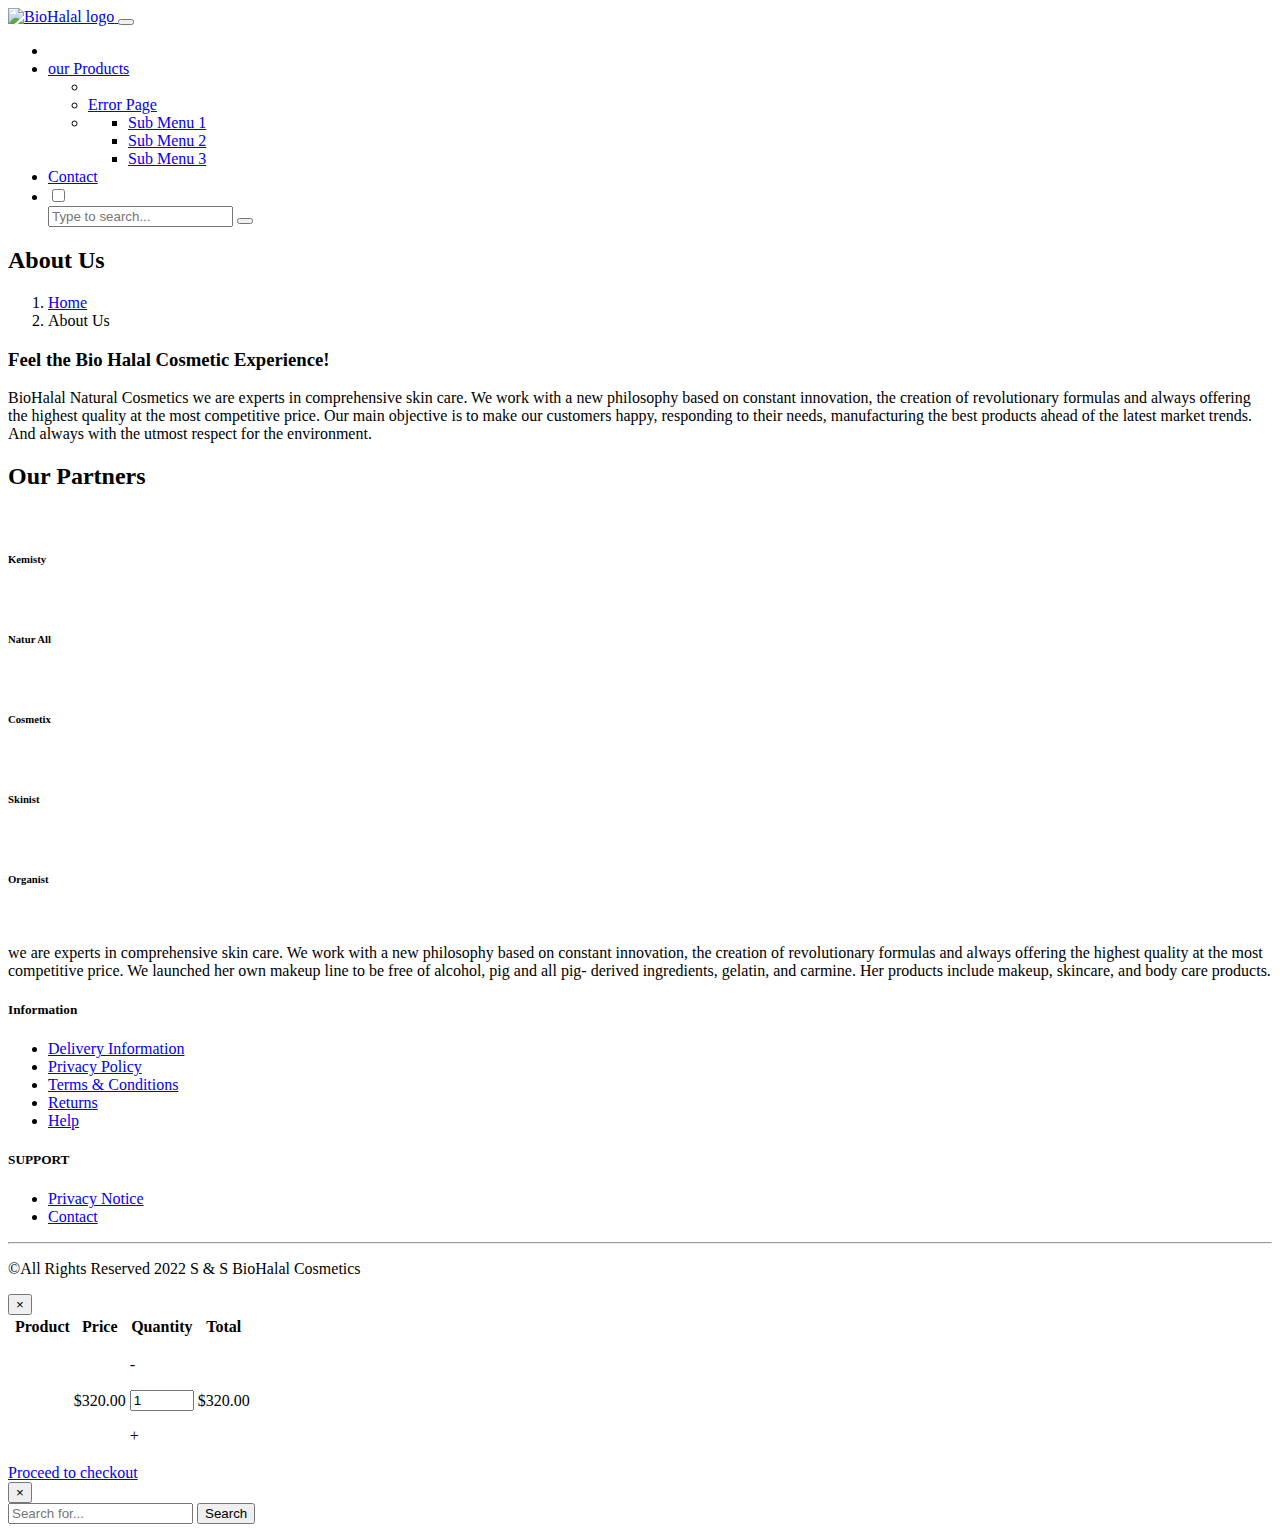
==== about.html @ 60471ac7 "Add files via upload" ====
<!DOCTYPE html>
<html lang="en">



<head>
  <meta charset="UTF-8">
  <meta http-equiv="X-UA-Compatible" content="IE=edge">
  <meta name="viewport" content="width=device-width, initial-scale=1.0">
  <title>biohalal-cosmetics| About Us</title>
  <!-- Google Font -->
  <link rel="preconnect" href="https://fonts.googleapis.com/">
  <link rel="preconnect" href="https://fonts.gstatic.com/" crossorigin>
  <link href="https://fonts.googleapis.com/css2?family=Sen:wght@400;700;800&amp;display=swap" rel="stylesheet">

  <link rel="preconnect" href="https://fonts.googleapis.com/">
  <link rel="preconnect" href="https://fonts.gstatic.com/" crossorigin>
  <link href="https://fonts.googleapis.com/css2?family=Montserrat:wght@100;200;300;400;500;600;700;800;900&amp;display=swap"
    rel="stylesheet">
  <!-- Font Awesome -->
  <link rel="stylesheet" href="assets/fonts/fontawesome-free/css/all.min.css">
  <!-- Scroll To Top -->
  <link rel="stylesheet" href="assets/css/material-scrolltop.css">
  <!-- Slick Slider -->
  <link rel="stylesheet" href="assets/css/slick.css">
  <link rel="stylesheet" href="assets/css/slick-theme.css">
  <!-- animate -->
  <link rel="stylesheet" href="assets/css/animate.min.css">
  <!-- magnific -->
  <link rel="stylesheet" href="assets/css/magnific-popup.css">
  <!-- Bootstrap 4.5v -->
  <link rel="stylesheet" href="assets/css/bootstrap.min.css">
  <!-- jQuery UI -->
  <link rel="stylesheet" href="assets/css/jquery-ui.min.css">

  <!-- CSS  -->
  <link rel="stylesheet" href="assets/css/style.css">
  <link rel="stylesheet" href="assets/css/responsive.css">
  <link rel="stylesheet" href="assets/css/anotherresponsive.html">

  <!-- Favicon -->
  <link rel="shortcut icon" type="image/png" href="assets/img/favicon.ico">
</head>

<body>

  <!-- Header Section Start -->
 <div id="header-upper">
    <div class="header-upper-sec">
      <div class="container">        
      </div>
    </div>
  </div>
  <header id="header" class="header">
    <div class="container">
      <div class="row">
        <div class="header-menu-wrapper">
          <nav class="navbar navbar-expand-lg navbar-light flex-between">
            <a href="index.html" class="header-menu-logo navbar-brand">
              <img src="assets/img/logo.png" alt="BioHalal logo">
            </a>
            <button class="navbar-toggler" type="button" data-toggle="collapse" data-target="https://forms.gle/9vh7PXT46bDUKeSv6navbarSupportedContent"
              aria-controls="navbarSupportedContent" aria-expanded="false" aria-label="Toggle navigation">
              <span class="navbar-toggler-icon"></span>
            </button>

            <div class="collapse navbar-collapse header-menu hm-collections" id="navbarSupportedContent">

              <!-- Left nav -->
              <ul class="nav navbar-nav ml-auto hm-collections">
                
                <li class="nav-item"><a class="nav-link" href="about.html"></a></li>
                <li class="nav-item"><a class="nav-link" href="shop.html">our Products</a></li>
                   <ul class="dropdown-menu">
                    <li><a class="dropdown-item" href="index.html"></a></li>
                    <li><a class="dropdown-item" href="404.html">Error Page</a></li>
                    <li class="dropdown"><a class="dropdown-item dropdown-toggle" href="https://forms.gle/9vh7PXT46bDUKeSv6"></a>
                      <ul class="dropdown-menu">
                        <li><a class="dropdown-item" href="https://forms.gle/9vh7PXT46bDUKeSv6">Sub Menu 1</a></li>
                        <li><a class="dropdown-item" href="https://forms.gle/9vh7PXT46bDUKeSv6">Sub Menu 2</a></li>
                        <li><a class="dropdown-item" href="https://forms.gle/9vh7PXT46bDUKeSv6">Sub Menu 3</a></li>
                      </ul>
                    </li>
                  </ul>
                </li>
                <li class="nav-item"><a class="nav-link" href="https://forms.gle/9vh7PXT46bDUKeSv6">Contact</a></li>
                <li class="nav-item mobile-hide">
                  <div class="header-right-box mobile-hide">
                    <div class="header-search-btn">
                      <div class="srch_wrpr">
                        <input type="checkbox" class="srch-checkbox">
                        <div class="srch_sb_cnt">
                          <input type="text" name="text_bar" class="sech_txt_inpt" placeholder="Type to search...">
                          <button class="srch_btn">
                            <i class="fa fa-search" aria-hidden="true"></i>
                          </button>
                        </div>
                      </div>
                    </div>
                    
                  </div>
                </li>
              </ul>
            </div>
          </nav>
        </div>
      </div>
    </div>
  </header>
  <!-- Header Section End -->


  <!-- Top Banner Section Start -->
  <div class="top-banner" style="background-image: url('assets/img/banner-about.jpg');">
    <div class="container">
      <div class="row">
        <div class="banner-title">
          <h2>About Us</h2>
          <div class="banner-breadcrumb">
            <nav aria-label="breadcrumb">
              <ol class="breadcrumb">
                <li class="breadcrumb-item"><a href="https://forms.gle/9vh7PXT46bDUKeSv6">Home</a></li>
                <li class="breadcrumb-item active" aria-current="page">About Us</li>
              </ol>
            </nav>
          </div>
        </div>
      </div>
    </div>
    <div class="overlay"></div>
  </div>
  <!-- Top Banner Section End -->

  <!-- Feelings Section Start -->
  <section id="feelings" class="section">
    <div class="feelings-section">
      <div class="container">
        <div class="row mbl-resp">
          <div class="col-md-6">
            <div class="feelings-left">
              <div class="feelings-title">
                <h3>Feel the Bio Halal Cosmetic Experience!</h3>
              </div>
              <div class="feelings-desc">
                <p>BioHalal Natural Cosmetics
 we are experts in comprehensive skin care. We work with a new philosophy based on constant innovation, the creation of revolutionary formulas and always offering the highest quality at the most competitive price.

Our main objective is to make our customers happy, responding to their needs, manufacturing the best products ahead of the latest market trends.

And always with the utmost respect for the environment.</p>
              </div>

              
        </div>
      </div>
    </div>
  </section>
  <!-- Feelings Section End -->

 

  

  <!-- Membership Section Start -->
  <section id="membership">
    <div class="membership-section">
      <div class="container">
        <!-- Section Top Title -->
        <div class="section-top-box text-center">
          <h2 class="st-title">Our Partners</h2>
        </div>
        <!-- Section Top Title -->
        <div class="membership-wrapper flex-all text-center">
          <div class="single-member">
            <img src="assets/img/member-1.png" alt="" class="single-member-logo">
            <h6 class="single-member-title">Kemisty</h6>
          </div>
          <div class="single-member">
            <img src="assets/img/member-2.png" alt="" class="single-member-logo">
            <h6 class="single-member-title">Natur All</h6>
          </div>
          <div class="single-member">
            <img src="assets/img/member-3.png" alt="" class="single-member-logo">
            <h6 class="single-member-title">Cosmetix</h6>
          </div>
          <div class="single-member">
            <img src="assets/img/member-4.png" alt="" class="single-member-logo">
            <h6 class="single-member-title">Skinist</h6>
          </div>
          <div class="single-member">
            <img src="assets/img/member-5.png" alt="" class="single-member-logo">
            <h6 class="single-member-title">Organist</h6>
          </div>
        </div>
      </div>
    </div>
  </section>
  <!-- Membership Section End -->



  <!-- Footer Section Start -->
  <footer id="footer" class="section">
    <div class="footer-section">
      <div class="footer-wrapper">
        <div class="container">
          <div class="row mb-5">
            <div class="col-lg-3 col-md-6 mb-5">
              <div class="mb-4">
                <a href="index.html"><img class="main-logo" src="assets/img/logo.png" alt=""></a>
              </div>
              <p class="footer-desc mb-4">we are experts in comprehensive skin care. We work with a new philosophy based on constant innovation, the creation of revolutionary formulas and always offering the highest quality at the most competitive price.
			  We launched her own makeup line to be free of alcohol, 
			  pig and all pig- derived ingredients, gelatin, and carmine. Her products include makeup, skincare, and body care products.
              </p>
                          </div>
            <div class="col-lg-3 col-md-6 mb-5 ">
              <h5 class="footer-top-title mb-4">Information</h5>
              <ul class="footer-item-collection">
                <li><a href="https://forms.gle/9vh7PXT46bDUKeSv6">Delivery Information</a></li>
                <li><a href="https://forms.gle/9vh7PXT46bDUKeSv6">Privacy Policy</a></li>
                <li><a href="https://forms.gle/9vh7PXT46bDUKeSv6">Terms & Conditions</a></li>
                <li><a href="https://forms.gle/9vh7PXT46bDUKeSv6">Returns</a></li>
                <li><a href="https://forms.gle/9vh7PXT46bDUKeSv6">Help</a></li>
              </ul>
            </div>
            <div class="col-lg-3 col-md-6 mb-5 ">
              <h5 class="footer-top-title mb-4">SUPPORT</h5>
              <ul class="footer-item-collection">
                <li><a href="https://forms.gle/9vh7PXT46bDUKeSv6">Privacy Notice</a></li>
                <li><a href="https://forms.gle/9vh7PXT46bDUKeSv6">Contact</a></li>
              </ul>
            </div>
            
                </li>
              </ul>
            </div>
          </div>
          <hr class="hr-mod">
          <div class="row">
            <div class="col-md-12 text-center py-2">
              <p class="copyright"> &copy;All Rights Reserved 2022 S & S BioHalal Cosmetics</p>
            </div>
          </div>
        </div>
      </div>
    </div>
  </footer>

  <!-- Footer Section End -->

  <!-- scroll top start -->
  <a class="material-scrolltop">
    <i class="fas fa-arrow-circle-up"></i>
  </a>
  <!-- scroll top end -->

  <!-- Modal -->
  <div class="modal fade" id="cartModal" tabindex="-1" aria-hidden="true">
    <div class="modal-dialog modal-xl">
      <div class="modal-content">
        <div class="modal-header">
          <button type="button" class="close" data-dismiss="modal" aria-label="Close">
            <span aria-hidden="true">&times;</span>
          </button>
        </div>
        <div class="modal-body">
          <!-- Cart Table Start -->
          <div id="cart-Table">
            <div class="container">
              <div class="cart-table-section mb-5">
                <table id="cartTable" class="cartTable">
                  <thead>
                    <tr>
                      <th scope="col" class="cth-first"></th>
                      <th scope="col" class="cth-second">Product</th>
                      <th scope="col" class="cth-third">Price</th>
                      <th scope="col" class="cth-fourth">Quantity</th>
                      <th scope="col" class="cth-fifth">Total</th>
                    </tr>
                  </thead>
                  <tbody>
                    <tr>
                      <td data-label=""><a href="https://forms.gle/9vh7PXT46bDUKeSv6"><i class="fa fa-times" aria-hidden="true"></i></a></td>
                      <td data-label="Product"><img class="cart-product-img" src="assets/img/product.jpg" alt=""></td>
                      <td data-label="Price">$320.00</td>
                      <td data-label="Quantity">
                        <!-- Increment-Decrement Start -->
                        <div class="quantity-wrapper">
                          <div class="product-quantity">
                            <p class="input-number-decrement">-</p>
                            <input id="demoInput1" class="demoInput input-number" type="number" min="1" max="100"
                              value="1">
                            <p class="input-number-increment">+</p>
                          </div>
                        </div>
                        <!-- Increment-Decrement End -->
                      </td>
                      <td data-label="Total">$320.00</td>
                    </tr>
                  </tbody>
                </table>
              </div>
            </div>
          </div>
          <!-- Cart Table End -->
        </div>
        <div class="modal-footer">
          <a href="https://forms.gle/9vh7PXT46bDUKeSv6" class="btn btn-custom btn-custom-primary">Proceed to checkout</a>
        </div>
      </div>
    </div>
  </div>

  <!-- Search Modal -->
  <div class="modal fade searchModal" id="searchModal" tabindex="-1" role="dialog" aria-hidden="true">
    <div class="modal-dialog" role="document">
      <div class="modal-content">
        <button type="button" class="close" data-dismiss="modal" aria-label="Close">
          <span aria-hidden="true">&times;</span>
        </button>
        <div class="modal-body">
          <div class="input-group">
            <input type="text" class="form-control" placeholder="Search for...">
            <span class="input-group-btn">
              <button class="btn modal-btn-search" type="button"><i class="fa fa-search fa-fw"></i> Search</button>
            </span>
          </div>
        </div>
      </div>
    </div>
  </div>


  <!-- Bootstrap -->
  <script src="assets/js/jquery-3.6.0.min.js"></script>
  <script src="assets/js/jquery-ui.min.js"></script>
  <script src="assets/js/popper.min.js"></script>
  <script src="assets/js/bootstrap.min.js"></script>
  <!-- Smart Menu -->
  <script src="assets/js/jquery.smartmenus.min.js"></script>
  <script src="assets/js/jquery.smartmenus.bootstrap-4.min.js"></script>
  <!-- magnafiying  -->
  <script src="assets/js/magnific-popup.min.js"></script>
  <!-- Scroll To Top -->
  <script src="assets/js/material-scrolltop.js"></script>
  <!-- Slick Slider -->
  <script src="assets/js/slick.min.js"></script>
  <!-- Elivated Zoom -->
  <script src="assets/js/elevateZoom.min.js"></script>
  <!-- Shuffle -->
  <script src="assets/js/shuffle.min.js"></script>
  <!-- Main Script -->
  <script src="assets/js/main.js"></script>
</body>



</html>
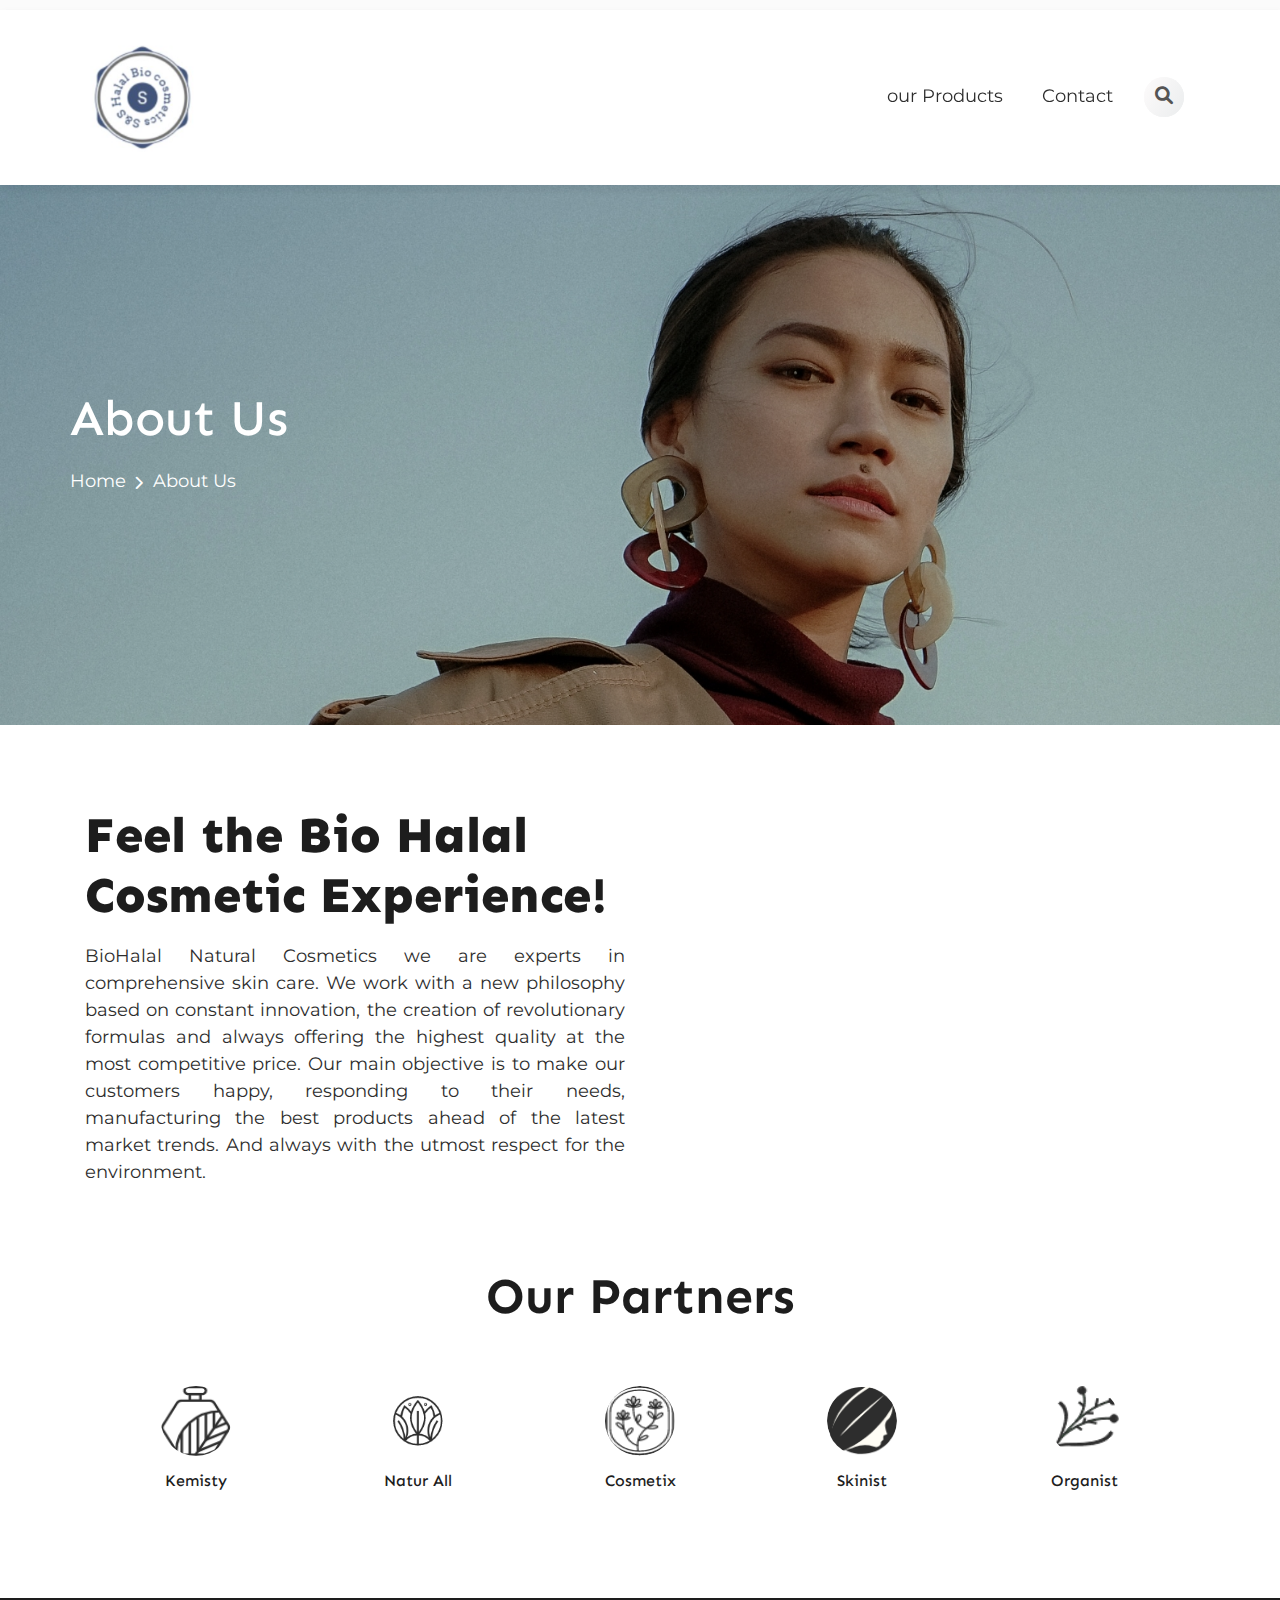
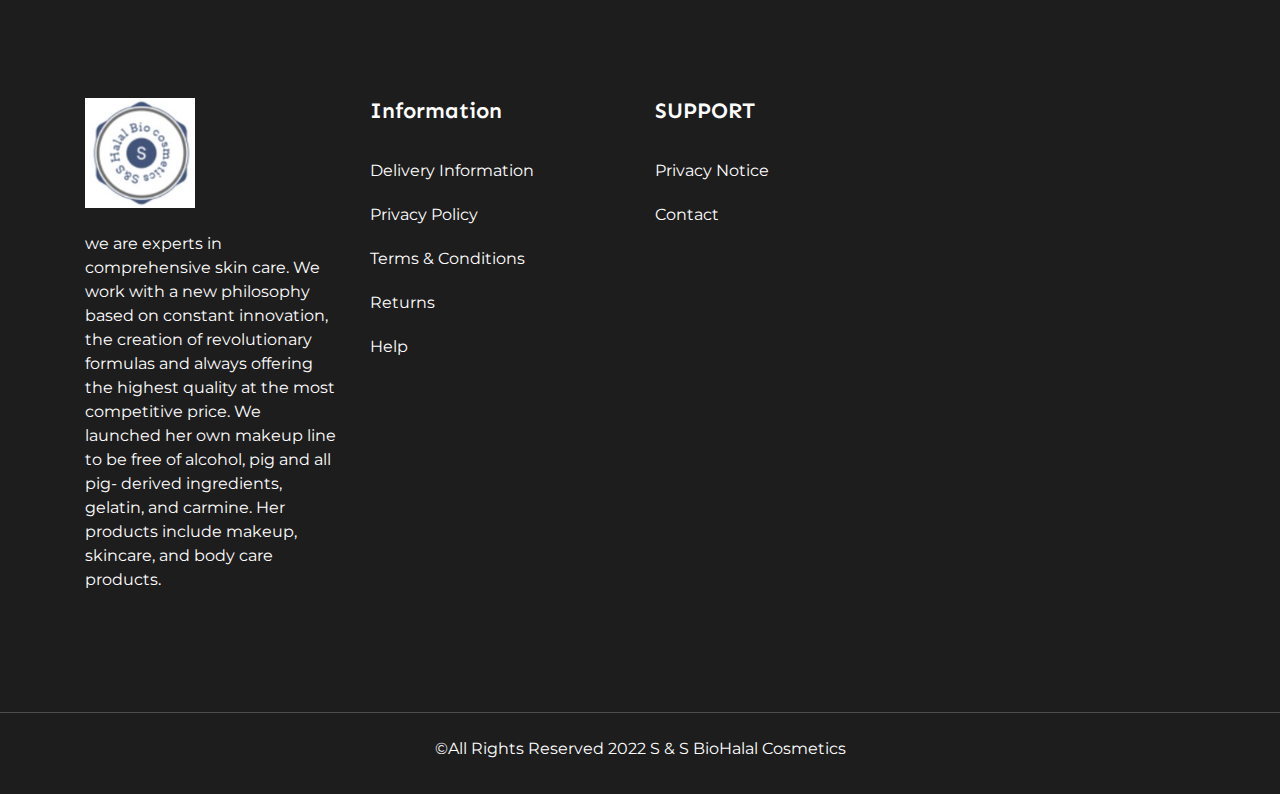
==== commit 7d3913ae: "Add files via upload" ====
--- a/about.html
+++ b/about.html
@@ -18,28 +18,28 @@
   <link href="https://fonts.googleapis.com/css2?family=Montserrat:wght@100;200;300;400;500;600;700;800;900&amp;display=swap"
     rel="stylesheet">
   <!-- Font Awesome -->
-  <link rel="stylesheet" href="assets/fonts/fontawesome-free/css/all.min.css">
+  <link rel="stylesheet" href="fonts/fontawesome-free/css/all.min.css">
   <!-- Scroll To Top -->
-  <link rel="stylesheet" href="assets/css/material-scrolltop.css">
+  <link rel="stylesheet" href="css/material-scrolltop.css">
   <!-- Slick Slider -->
-  <link rel="stylesheet" href="assets/css/slick.css">
-  <link rel="stylesheet" href="assets/css/slick-theme.css">
+  <link rel="stylesheet" href="css/slick.css">
+  <link rel="stylesheet" href="css/slick-theme.css">
   <!-- animate -->
-  <link rel="stylesheet" href="assets/css/animate.min.css">
+  <link rel="stylesheet" href="css/animate.min.css">
   <!-- magnific -->
-  <link rel="stylesheet" href="assets/css/magnific-popup.css">
+  <link rel="stylesheet" href="css/magnific-popup.css">
   <!-- Bootstrap 4.5v -->
-  <link rel="stylesheet" href="assets/css/bootstrap.min.css">
+  <link rel="stylesheet" href="css/bootstrap.min.css">
   <!-- jQuery UI -->
-  <link rel="stylesheet" href="assets/css/jquery-ui.min.css">
+  <link rel="stylesheet" href="css/jquery-ui.min.css">
 
   <!-- CSS  -->
-  <link rel="stylesheet" href="assets/css/style.css">
-  <link rel="stylesheet" href="assets/css/responsive.css">
-  <link rel="stylesheet" href="assets/css/anotherresponsive.html">
+  <link rel="stylesheet" href="css/style.css">
+  <link rel="stylesheet" href="css/responsive.css">
+  <link rel="stylesheet" href="css/anotherresponsive.html">
 
   <!-- Favicon -->
-  <link rel="shortcut icon" type="image/png" href="assets/img/favicon.ico">
+  <link rel="shortcut icon" type="image/png" href="img/favicon.ico">
 </head>
 
 <body>
@@ -57,7 +57,7 @@
         <div class="header-menu-wrapper">
           <nav class="navbar navbar-expand-lg navbar-light flex-between">
             <a href="index.html" class="header-menu-logo navbar-brand">
-              <img src="assets/img/logo.png" alt="BioHalal logo">
+              <img src="img/logo.png" alt="BioHalal logo">
             </a>
             <button class="navbar-toggler" type="button" data-toggle="collapse" data-target="https://forms.gle/9vh7PXT46bDUKeSv6navbarSupportedContent"
               aria-controls="navbarSupportedContent" aria-expanded="false" aria-label="Toggle navigation">
@@ -111,7 +111,7 @@
 
 
   <!-- Top Banner Section Start -->
-  <div class="top-banner" style="background-image: url('assets/img/banner-about.jpg');">
+  <div class="top-banner" style="background-image: url('img/banner-about.jpg');">
     <div class="container">
       <div class="row">
         <div class="banner-title">
@@ -172,23 +172,23 @@
         <!-- Section Top Title -->
         <div class="membership-wrapper flex-all text-center">
           <div class="single-member">
-            <img src="assets/img/member-1.png" alt="" class="single-member-logo">
+            <img src="img/member-1.png" alt="" class="single-member-logo">
             <h6 class="single-member-title">Kemisty</h6>
           </div>
           <div class="single-member">
-            <img src="assets/img/member-2.png" alt="" class="single-member-logo">
+            <img src="img/member-2.png" alt="" class="single-member-logo">
             <h6 class="single-member-title">Natur All</h6>
           </div>
           <div class="single-member">
-            <img src="assets/img/member-3.png" alt="" class="single-member-logo">
+            <img src="img/member-3.png" alt="" class="single-member-logo">
             <h6 class="single-member-title">Cosmetix</h6>
           </div>
           <div class="single-member">
-            <img src="assets/img/member-4.png" alt="" class="single-member-logo">
+            <img src="img/member-4.png" alt="" class="single-member-logo">
             <h6 class="single-member-title">Skinist</h6>
           </div>
           <div class="single-member">
-            <img src="assets/img/member-5.png" alt="" class="single-member-logo">
+            <img src="img/member-5.png" alt="" class="single-member-logo">
             <h6 class="single-member-title">Organist</h6>
           </div>
         </div>
@@ -207,7 +207,7 @@
           <div class="row mb-5">
             <div class="col-lg-3 col-md-6 mb-5">
               <div class="mb-4">
-                <a href="index.html"><img class="main-logo" src="assets/img/logo.png" alt=""></a>
+                <a href="index.html"><img class="main-logo" src="img/logo.png" alt=""></a>
               </div>
               <p class="footer-desc mb-4">we are experts in comprehensive skin care. We work with a new philosophy based on constant innovation, the creation of revolutionary formulas and always offering the highest quality at the most competitive price.
 			  We launched her own makeup line to be free of alcohol, 
@@ -282,7 +282,7 @@
                   <tbody>
                     <tr>
                       <td data-label=""><a href="https://forms.gle/9vh7PXT46bDUKeSv6"><i class="fa fa-times" aria-hidden="true"></i></a></td>
-                      <td data-label="Product"><img class="cart-product-img" src="assets/img/product.jpg" alt=""></td>
+                      <td data-label="Product"><img class="cart-product-img" src="img/product.jpg" alt=""></td>
                       <td data-label="Price">$320.00</td>
                       <td data-label="Quantity">
                         <!-- Increment-Decrement Start -->
@@ -333,25 +333,25 @@
 
 
   <!-- Bootstrap -->
-  <script src="assets/js/jquery-3.6.0.min.js"></script>
-  <script src="assets/js/jquery-ui.min.js"></script>
-  <script src="assets/js/popper.min.js"></script>
-  <script src="assets/js/bootstrap.min.js"></script>
+  <script src="js/jquery-3.6.0.min.js"></script>
+  <script src="js/jquery-ui.min.js"></script>
+  <script src="js/popper.min.js"></script>
+  <script src="js/bootstrap.min.js"></script>
   <!-- Smart Menu -->
-  <script src="assets/js/jquery.smartmenus.min.js"></script>
-  <script src="assets/js/jquery.smartmenus.bootstrap-4.min.js"></script>
+  <script src="js/jquery.smartmenus.min.js"></script>
+  <script src="js/jquery.smartmenus.bootstrap-4.min.js"></script>
   <!-- magnafiying  -->
-  <script src="assets/js/magnific-popup.min.js"></script>
+  <script src="js/magnific-popup.min.js"></script>
   <!-- Scroll To Top -->
-  <script src="assets/js/material-scrolltop.js"></script>
+  <script src="js/material-scrolltop.js"></script>
   <!-- Slick Slider -->
-  <script src="assets/js/slick.min.js"></script>
+  <script src="js/slick.min.js"></script>
   <!-- Elivated Zoom -->
-  <script src="assets/js/elevateZoom.min.js"></script>
+  <script src="js/elevateZoom.min.js"></script>
   <!-- Shuffle -->
-  <script src="assets/js/shuffle.min.js"></script>
+  <script src="js/shuffle.min.js"></script>
   <!-- Main Script -->
-  <script src="assets/js/main.js"></script>
+  <script src="js/main.js"></script>
 </body>
 
 
--- a/fonts/fontawesome-free/css/all.min.css
+++ b/fonts/fontawesome-free/css/all.min.css
@@ -0,0 +1,6 @@
+/*!
+ * Font Awesome Free 6.0.0 by @fontawesome - https://fontawesome.com
+ * License - https://fontawesome.com/license/free (Icons: CC BY 4.0, Fonts: SIL OFL 1.1, Code: MIT License)
+ * Copyright 2022 Fonticons, Inc.
+ */
+.fa{font-family:var(--fa-style-family,"Font Awesome 6 Free");font-weight:var(--fa-style,900)}.fa,.fa-brands,.fa-duotone,.fa-light,.fa-regular,.fa-solid,.fa-thin,.fab,.fad,.fal,.far,.fas,.fat{-moz-osx-font-smoothing:grayscale;-webkit-font-smoothing:antialiased;display:var(--fa-display,inline-block);font-style:normal;font-variant:normal;line-height:1;text-rendering:auto}.fa-1x{font-size:1em}.fa-2x{font-size:2em}.fa-3x{font-size:3em}.fa-4x{font-size:4em}.fa-5x{font-size:5em}.fa-6x{font-size:6em}.fa-7x{font-size:7em}.fa-8x{font-size:8em}.fa-9x{font-size:9em}.fa-10x{font-size:10em}.fa-2xs{font-size:.625em;line-height:.1em;vertical-align:.225em}.fa-xs{font-size:.75em;line-height:.08333em;vertical-align:.125em}.fa-sm{font-size:.875em;line-height:.07143em;vertical-align:.05357em}.fa-lg{font-size:1.25em;line-height:.05em;vertical-align:-.075em}.fa-xl{font-size:1.5em;line-height:.04167em;vertical-align:-.125em}.fa-2xl{font-size:2em;line-height:.03125em;vertical-align:-.1875em}.fa-fw{text-align:center;width:1.25em}.fa-ul{list-style-type:none;margin-left:var(--fa-li-margin,2.5em);padding-left:0}.fa-ul>li{position:relative}.fa-li{left:calc(var(--fa-li-width, 2em)*-1);position:absolute;text-align:center;width:var(--fa-li-width,2em);line-height:inherit}.fa-border{border-radius:var(--fa-border-radius,.1em);border:var(--fa-border-width,.08em) var(--fa-border-style,solid) var(--fa-border-color,#eee);padding:var(--fa-border-padding,.2em .25em .15em)}.fa-pull-left{float:left;margin-right:var(--fa-pull-margin,.3em)}.fa-pull-right{float:right;margin-left:var(--fa-pull-margin,.3em)}.fa-beat{-webkit-animation-name:fa-beat;animation-name:fa-beat;-webkit-animation-delay:var(--fa-animation-delay,0);animation-delay:var(--fa-animation-delay,0);-webkit-animation-direction:var(--fa-animation-direction,normal);animation-direction:var(--fa-animation-direction,normal);-webkit-animation-duration:var(--fa-animation-duration,1s);animation-duration:var(--fa-animation-duration,1s);-webkit-animation-iteration-count:var(--fa-animation-iteration-count,infinite);animation-iteration-count:var(--fa-animation-iteration-count,infinite);-webkit-animation-timing-function:var(--fa-animation-timing,ease-in-out);animation-timing-function:var(--fa-animation-timing,ease-in-out)}.fa-bounce{-webkit-animation-name:fa-bounce;animation-name:fa-bounce;-webkit-animation-delay:var(--fa-animation-delay,0);animation-delay:var(--fa-animation-delay,0);-webkit-animation-direction:var(--fa-animation-direction,normal);animation-direction:var(--fa-animation-direction,normal);-webkit-animation-duration:var(--fa-animation-duration,1s);animation-duration:var(--fa-animation-duration,1s);-webkit-animation-iteration-count:var(--fa-animation-iteration-count,infinite);animation-iteration-count:var(--fa-animation-iteration-count,infinite);-webkit-animation-timing-function:var(--fa-animation-timing,cubic-bezier(.28,.84,.42,1));animation-timing-function:var(--fa-animation-timing,cubic-bezier(.28,.84,.42,1))}.fa-fade{-webkit-animation-name:fa-fade;animation-name:fa-fade;-webkit-animation-iteration-count:var(--fa-animation-iteration-count,infinite);animation-iteration-count:var(--fa-animation-iteration-count,infinite);-webkit-animation-timing-function:var(--fa-animation-timing,cubic-bezier(.4,0,.6,1));animation-timing-function:var(--fa-animation-timing,cubic-bezier(.4,0,.6,1))}.fa-beat-fade,.fa-fade{-webkit-animation-delay:var(--fa-animation-delay,0);animation-delay:var(--fa-animation-delay,0);-webkit-animation-direction:var(--fa-animation-direction,normal);animation-direction:var(--fa-animation-direction,normal);-webkit-animation-duration:var(--fa-animation-duration,1s);animation-duration:var(--fa-animation-duration,1s)}.fa-beat-fade{-webkit-animation-name:fa-beat-fade;animation-name:fa-beat-fade;-webkit-animation-iteration-count:var(--fa-animation-iteration-count,infinite);animation-iteration-count:var(--fa-animation-iteration-count,infinite);-webkit-animation-timing-function:var(--fa-animation-timing,cubic-bezier(.4,0,.6,1));animation-timing-function:var(--fa-animation-timing,cubic-bezier(.4,0,.6,1))}.fa-flip{-webkit-animation-name:fa-flip;animation-name:fa-flip;-webkit-animation-delay:var(--fa-animation-delay,0);animation-delay:var(--fa-animation-delay,0);-webkit-animation-direction:var(--fa-animation-direction,normal);animation-direction:var(--fa-animation-direction,normal);-webkit-animation-duration:var(--fa-animation-duration,1s);animation-duration:var(--fa-animation-duration,1s);-webkit-animation-iteration-count:var(--fa-animation-iteration-count,infinite);animation-iteration-count:var(--fa-animation-iteration-count,infinite);-webkit-animation-timing-function:var(--fa-animation-timing,ease-in-out);animation-timing-function:var(--fa-animation-timing,ease-in-out)}.fa-shake{-webkit-animation-name:fa-shake;animation-name:fa-shake;-webkit-animation-duration:var(--fa-animation-duration,1s);animation-duration:var(--fa-animation-duration,1s);-webkit-animation-iteration-count:var(--fa-animation-iteration-count,infinite);animation-iteration-count:var(--fa-animation-iteration-count,infinite);-webkit-animation-timing-function:var(--fa-animation-timing,linear);animation-timing-function:var(--fa-animation-timing,linear)}.fa-shake,.fa-spin{-webkit-animation-delay:var(--fa-animation-delay,0);animation-delay:var(--fa-animation-delay,0);-webkit-animation-direction:var(--fa-animation-direction,normal);animation-direction:var(--fa-animation-direction,normal)}.fa-spin{-webkit-animation-name:fa-spin;animation-name:fa-spin;-webkit-animation-duration:var(--fa-animation-duration,2s);animation-duration:var(--fa-animation-duration,2s);-webkit-animation-iteration-count:var(--fa-animation-iteration-count,infinite);animation-iteration-count:var(--fa-animation-iteration-count,infinite);-webkit-animation-timing-function:var(--fa-animation-timing,linear);animation-timing-function:var(--fa-animation-timing,linear)}.fa-spin-reverse{--fa-animation-direction:reverse}.fa-pulse,.fa-spin-pulse{-webkit-animation-name:fa-spin;animation-name:fa-spin;-webkit-animation-direction:var(--fa-animation-direction,normal);animation-direction:var(--fa-animation-direction,normal);-webkit-animation-duration:var(--fa-animation-duration,1s);animation-duration:var(--fa-animation-duration,1s);-webkit-animation-iteration-count:var(--fa-animation-iteration-count,infinite);animation-iteration-count:var(--fa-animation-iteration-count,infinite);-webkit-animation-timing-function:var(--fa-animation-timing,steps(8));animation-timing-function:var(--fa-animation-timing,steps(8))}@media (prefers-reduced-motion:reduce){.fa-beat,.fa-beat-fade,.fa-bounce,.fa-fade,.fa-flip,.fa-pulse,.fa-shake,.fa-spin,.fa-spin-pulse{-webkit-animation-delay:-1ms;animation-delay:-1ms;-webkit-animation-duration:1ms;animation-duration:1ms;-webkit-animation-iteration-count:1;animation-iteration-count:1;transition-delay:0s;transition-duration:0s}}@-webkit-keyframes fa-beat{0%,90%{-webkit-transform:scale(1);transform:scale(1)}45%{-webkit-transform:scale(var(--fa-beat-scale,1.25));transform:scale(var(--fa-beat-scale,1.25))}}@keyframes fa-beat{0%,90%{-webkit-transform:scale(1);transform:scale(1)}45%{-webkit-transform:scale(var(--fa-beat-scale,1.25));transform:scale(var(--fa-beat-scale,1.25))}}@-webkit-keyframes fa-bounce{0%{-webkit-transform:scale(1) translateY(0);transform:scale(1) translateY(0)}10%{-webkit-transform:scale(var(--fa-bounce-start-scale-x,1.1),var(--fa-bounce-start-scale-y,.9)) translateY(0);transform:scale(var(--fa-bounce-start-scale-x,1.1),var(--fa-bounce-start-scale-y,.9)) translateY(0)}30%{-webkit-transform:scale(var(--fa-bounce-jump-scale-x,.9),var(--fa-bounce-jump-scale-y,1.1)) translateY(var(--fa-bounce-height,-.5em));transform:scale(var(--fa-bounce-jump-scale-x,.9),var(--fa-bounce-jump-scale-y,1.1)) translateY(var(--fa-bounce-height,-.5em))}50%{-webkit-transform:scale(var(--fa-bounce-land-scale-x,1.05),var(--fa-bounce-land-scale-y,.95)) translateY(0);transform:scale(var(--fa-bounce-land-scale-x,1.05),var(--fa-bounce-land-scale-y,.95)) translateY(0)}57%{-webkit-transform:scale(1) translateY(var(--fa-bounce-rebound,-.125em));transform:scale(1) translateY(var(--fa-bounce-rebound,-.125em))}64%{-webkit-transform:scale(1) translateY(0);transform:scale(1) translateY(0)}to{-webkit-transform:scale(1) translateY(0);transform:scale(1) translateY(0)}}@keyframes fa-bounce{0%{-webkit-transform:scale(1) translateY(0);transform:scale(1) translateY(0)}10%{-webkit-transform:scale(var(--fa-bounce-start-scale-x,1.1),var(--fa-bounce-start-scale-y,.9)) translateY(0);transform:scale(var(--fa-bounce-start-scale-x,1.1),var(--fa-bounce-start-scale-y,.9)) translateY(0)}30%{-webkit-transform:scale(var(--fa-bounce-jump-scale-x,.9),var(--fa-bounce-jump-scale-y,1.1)) translateY(var(--fa-bounce-height,-.5em));transform:scale(var(--fa-bounce-jump-scale-x,.9),var(--fa-bounce-jump-scale-y,1.1)) translateY(var(--fa-bounce-height,-.5em))}50%{-webkit-transform:scale(var(--fa-bounce-land-scale-x,1.05),var(--fa-bounce-land-scale-y,.95)) translateY(0);transform:scale(var(--fa-bounce-land-scale-x,1.05),var(--fa-bounce-land-scale-y,.95)) translateY(0)}57%{-webkit-transform:scale(1) translateY(var(--fa-bounce-rebound,-.125em));transform:scale(1) translateY(var(--fa-bounce-rebound,-.125em))}64%{-webkit-transform:scale(1) translateY(0);transform:scale(1) translateY(0)}to{-webkit-transform:scale(1) translateY(0);transform:scale(1) translateY(0)}}@-webkit-keyframes fa-fade{50%{opacity:var(--fa-fade-opacity,.4)}}@keyframes fa-fade{50%{opacity:var(--fa-fade-opacity,.4)}}@-webkit-keyframes fa-beat-fade{0%,to{opacity:var(--fa-beat-fade-opacity,.4);-webkit-transform:scale(1);transform:scale(1)}50%{opacity:1;-webkit-transform:scale(var(--fa-beat-fade-scale,1.125));transform:scale(var(--fa-beat-fade-scale,1.125))}}@keyframes fa-beat-fade{0%,to{opacity:var(--fa-beat-fade-opacity,.4);-webkit-transform:scale(1);transform:scale(1)}50%{opacity:1;-webkit-transform:scale(var(--fa-beat-fade-scale,1.125));transform:scale(var(--fa-beat-fade-scale,1.125))}}@-webkit-keyframes fa-flip{50%{-webkit-transform:rotate3d(var(--fa-flip-x,0),var(--fa-flip-y,1),var(--fa-flip-z,0),var(--fa-flip-angle,-180deg));transform:rotate3d(var(--fa-flip-x,0),var(--fa-flip-y,1),var(--fa-flip-z,0),var(--fa-flip-angle,-180deg))}}@keyframes fa-flip{50%{-webkit-transform:rotate3d(var(--fa-flip-x,0),var(--fa-flip-y,1),var(--fa-flip-z,0),var(--fa-flip-angle,-180deg));transform:rotate3d(var(--fa-flip-x,0),var(--fa-flip-y,1),var(--fa-flip-z,0),var(--fa-flip-angle,-180deg))}}@-webkit-keyframes fa-shake{0%{-webkit-transform:rotate(-15deg);transform:rotate(-15deg)}4%{-webkit-transform:rotate(15deg);transform:rotate(15deg)}8%,24%{-webkit-transform:rotate(-18deg);transform:rotate(-18deg)}12%,28%{-webkit-transform:rotate(18deg);transform:rotate(18deg)}16%{-webkit-transform:rotate(-22deg);transform:rotate(-22deg)}20%{-webkit-transform:rotate(22deg);transform:rotate(22deg)}32%{-webkit-transform:rotate(-12deg);transform:rotate(-12deg)}36%{-webkit-transform:rotate(12deg);transform:rotate(12deg)}40%,to{-webkit-transform:rotate(0deg);transform:rotate(0deg)}}@keyframes fa-shake{0%{-webkit-transform:rotate(-15deg);transform:rotate(-15deg)}4%{-webkit-transform:rotate(15deg);transform:rotate(15deg)}8%,24%{-webkit-transform:rotate(-18deg);transform:rotate(-18deg)}12%,28%{-webkit-transform:rotate(18deg);transform:rotate(18deg)}16%{-webkit-transform:rotate(-22deg);transform:rotate(-22deg)}20%{-webkit-transform:rotate(22deg);transform:rotate(22deg)}32%{-webkit-transform:rotate(-12deg);transform:rotate(-12deg)}36%{-webkit-transform:rotate(12deg);transform:rotate(12deg)}40%,to{-webkit-transform:rotate(0deg);transform:rotate(0deg)}}@-webkit-keyframes fa-spin{0%{-webkit-transform:rotate(0deg);transform:rotate(0deg)}to{-webkit-transform:rotate(1turn);transform:rotate(1turn)}}@keyframes fa-spin{0%{-webkit-transform:rotate(0deg);transform:rotate(0deg)}to{-webkit-transform:rotate(1turn);transform:rotate(1turn)}}.fa-rotate-90{-webkit-transform:rotate(90deg);transform:rotate(90deg)}.fa-rotate-180{-webkit-transform:rotate(180deg);transform:rotate(180deg)}.fa-rotate-270{-webkit-transform:rotate(270deg);transform:rotate(270deg)}.fa-flip-horizontal{-webkit-transform:scaleX(-1);transform:scaleX(-1)}.fa-flip-vertical{-webkit-transform:scaleY(-1);transform:scaleY(-1)}.fa-flip-both,.fa-flip-horizontal.fa-flip-vertical{-webkit-transform:scale(-1);transform:scale(-1)}.fa-rotate-by{-webkit-transform:rotate(var(--fa-rotate-angle,none));transform:rotate(var(--fa-rotate-angle,none))}.fa-stack{display:inline-block;height:2em;line-height:2em;position:relative;vertical-align:middle;width:2.5em}.fa-stack-1x,.fa-stack-2x{left:0;position:absolute;text-align:center;width:100%;z-index:var(--fa-stack-z-index,auto)}.fa-stack-1x{line-height:inherit}.fa-stack-2x{font-size:2em}.fa-inverse{color:var(--fa-inverse,#fff)}.fa-0:before{content:"\30"}.fa-1:before{content:"\31"}.fa-2:before{content:"\32"}.fa-3:before{content:"\33"}.fa-4:before{content:"\34"}.fa-5:before{content:"\35"}.fa-6:before{content:"\36"}.fa-7:before{content:"\37"}.fa-8:before{content:"\38"}.fa-9:before{content:"\39"}.fa-a:before{content:"\41"}.fa-address-book:before,.fa-contact-book:before{content:"\f2b9"}.fa-address-card:before,.fa-contact-card:before,.fa-vcard:before{content:"\f2bb"}.fa-align-center:before{content:"\f037"}.fa-align-justify:before{content:"\f039"}.fa-align-left:before{content:"\f036"}.fa-align-right:before{content:"\f038"}.fa-anchor:before{content:"\f13d"}.fa-angle-down:before{content:"\f107"}.fa-angle-left:before{content:"\f104"}.fa-angle-right:before{content:"\f105"}.fa-angle-up:before{content:"\f106"}.fa-angle-double-down:before,.fa-angles-down:before{content:"\f103"}.fa-angle-double-left:before,.fa-angles-left:before{content:"\f100"}.fa-angle-double-right:before,.fa-angles-right:before{content:"\f101"}.fa-angle-double-up:before,.fa-angles-up:before{content:"\f102"}.fa-ankh:before{content:"\f644"}.fa-apple-alt:before,.fa-apple-whole:before{content:"\f5d1"}.fa-archway:before{content:"\f557"}.fa-arrow-down:before{content:"\f063"}.fa-arrow-down-1-9:before,.fa-sort-numeric-asc:before,.fa-sort-numeric-down:before{content:"\f162"}.fa-arrow-down-9-1:before,.fa-sort-numeric-desc:before,.fa-sort-numeric-down-alt:before{content:"\f886"}.fa-arrow-down-a-z:before,.fa-sort-alpha-asc:before,.fa-sort-alpha-down:before{content:"\f15d"}.fa-arrow-down-long:before,.fa-long-arrow-down:before{content:"\f175"}.fa-arrow-down-short-wide:before,.fa-sort-amount-desc:before,.fa-sort-amount-down-alt:before{content:"\f884"}.fa-arrow-down-wide-short:before,.fa-sort-amount-asc:before,.fa-sort-amount-down:before{content:"\f160"}.fa-arrow-down-z-a:before,.fa-sort-alpha-desc:before,.fa-sort-alpha-down-alt:before{content:"\f881"}.fa-arrow-left:before{content:"\f060"}.fa-arrow-left-long:before,.fa-long-arrow-left:before{content:"\f177"}.fa-arrow-pointer:before,.fa-mouse-pointer:before{content:"\f245"}.fa-arrow-right:before{content:"\f061"}.fa-arrow-right-arrow-left:before,.fa-exchange:before{content:"\f0ec"}.fa-arrow-right-from-bracket:before,.fa-sign-out:before{content:"\f08b"}.fa-arrow-right-long:before,.fa-long-arrow-right:before{content:"\f178"}.fa-arrow-right-to-bracket:before,.fa-sign-in:before{content:"\f090"}.fa-arrow-left-rotate:before,.fa-arrow-rotate-back:before,.fa-arrow-rotate-backward:before,.fa-arrow-rotate-left:before,.fa-undo:before{content:"\f0e2"}.fa-arrow-right-rotate:before,.fa-arrow-rotate-forward:before,.fa-arrow-rotate-right:before,.fa-redo:before{content:"\f01e"}.fa-arrow-trend-down:before{content:"\e097"}.fa-arrow-trend-up:before{content:"\e098"}.fa-arrow-turn-down:before,.fa-level-down:before{content:"\f149"}.fa-arrow-turn-up:before,.fa-level-up:before{content:"\f148"}.fa-arrow-up:before{content:"\f062"}.fa-arrow-up-1-9:before,.fa-sort-numeric-up:before{content:"\f163"}.fa-arrow-up-9-1:before,.fa-sort-numeric-up-alt:before{content:"\f887"}.fa-arrow-up-a-z:before,.fa-sort-alpha-up:before{content:"\f15e"}.fa-arrow-up-from-bracket:before{content:"\e09a"}.fa-arrow-up-long:before,.fa-long-arrow-up:before{content:"\f176"}.fa-arrow-up-right-from-square:before,.fa-external-link:before{content:"\f08e"}.fa-arrow-up-short-wide:before,.fa-sort-amount-up-alt:before{content:"\f885"}.fa-arrow-up-wide-short:before,.fa-sort-amount-up:before{content:"\f161"}.fa-arrow-up-z-a:before,.fa-sort-alpha-up-alt:before{content:"\f882"}.fa-arrows-h:before,.fa-arrows-left-right:before{content:"\f07e"}.fa-arrows-rotate:before,.fa-refresh:before,.fa-sync:before{content:"\f021"}.fa-arrows-up-down:before,.fa-arrows-v:before{content:"\f07d"}.fa-arrows-up-down-left-right:before,.fa-arrows:before{content:"\f047"}.fa-asterisk:before{content:"\2a"}.fa-at:before{content:"\40"}.fa-atom:before{content:"\f5d2"}.fa-audio-description:before{content:"\f29e"}.fa-austral-sign:before{content:"\e0a9"}.fa-award:before{content:"\f559"}.fa-b:before{content:"\42"}.fa-baby:before{content:"\f77c"}.fa-baby-carriage:before,.fa-carriage-baby:before{content:"\f77d"}.fa-backward:before{content:"\f04a"}.fa-backward-fast:before,.fa-fast-backward:before{content:"\f049"}.fa-backward-step:before,.fa-step-backward:before{content:"\f048"}.fa-bacon:before{content:"\f7e5"}.fa-bacteria:before{content:"\e059"}.fa-bacterium:before{content:"\e05a"}.fa-bag-shopping:before,.fa-shopping-bag:before{content:"\f290"}.fa-bahai:before{content:"\f666"}.fa-baht-sign:before{content:"\e0ac"}.fa-ban:before,.fa-cancel:before{content:"\f05e"}.fa-ban-smoking:before,.fa-smoking-ban:before{content:"\f54d"}.fa-band-aid:before,.fa-bandage:before{content:"\f462"}.fa-barcode:before{content:"\f02a"}.fa-bars:before,.fa-navicon:before{content:"\f0c9"}.fa-bars-progress:before,.fa-tasks-alt:before{content:"\f828"}.fa-bars-staggered:before,.fa-reorder:before,.fa-stream:before{content:"\f550"}.fa-baseball-ball:before,.fa-baseball:before{content:"\f433"}.fa-baseball-bat-ball:before{content:"\f432"}.fa-basket-shopping:before,.fa-shopping-basket:before{content:"\f291"}.fa-basketball-ball:before,.fa-basketball:before{content:"\f434"}.fa-bath:before,.fa-bathtub:before{content:"\f2cd"}.fa-battery-0:before,.fa-battery-empty:before{content:"\f244"}.fa-battery-5:before,.fa-battery-full:before,.fa-battery:before{content:"\f240"}.fa-battery-3:before,.fa-battery-half:before{content:"\f242"}.fa-battery-2:before,.fa-battery-quarter:before{content:"\f243"}.fa-battery-4:before,.fa-battery-three-quarters:before{content:"\f241"}.fa-bed:before{content:"\f236"}.fa-bed-pulse:before,.fa-procedures:before{content:"\f487"}.fa-beer-mug-empty:before,.fa-beer:before{content:"\f0fc"}.fa-bell:before{content:"\f0f3"}.fa-bell-concierge:before,.fa-concierge-bell:before{content:"\f562"}.fa-bell-slash:before{content:"\f1f6"}.fa-bezier-curve:before{content:"\f55b"}.fa-bicycle:before{content:"\f206"}.fa-binoculars:before{content:"\f1e5"}.fa-biohazard:before{content:"\f780"}.fa-bitcoin-sign:before{content:"\e0b4"}.fa-blender:before{content:"\f517"}.fa-blender-phone:before{content:"\f6b6"}.fa-blog:before{content:"\f781"}.fa-bold:before{content:"\f032"}.fa-bolt:before,.fa-zap:before{content:"\f0e7"}.fa-bolt-lightning:before{content:"\e0b7"}.fa-bomb:before{content:"\f1e2"}.fa-bone:before{content:"\f5d7"}.fa-bong:before{content:"\f55c"}.fa-book:before{content:"\f02d"}.fa-atlas:before,.fa-book-atlas:before{content:"\f558"}.fa-bible:before,.fa-book-bible:before{content:"\f647"}.fa-book-journal-whills:before,.fa-journal-whills:before{content:"\f66a"}.fa-book-medical:before{content:"\f7e6"}.fa-book-open:before{content:"\f518"}.fa-book-open-reader:before,.fa-book-reader:before{content:"\f5da"}.fa-book-quran:before,.fa-quran:before{content:"\f687"}.fa-book-dead:before,.fa-book-skull:before{content:"\f6b7"}.fa-bookmark:before{content:"\f02e"}.fa-border-all:before{content:"\f84c"}.fa-border-none:before{content:"\f850"}.fa-border-style:before,.fa-border-top-left:before{content:"\f853"}.fa-bowling-ball:before{content:"\f436"}.fa-box:before{content:"\f466"}.fa-archive:before,.fa-box-archive:before{content:"\f187"}.fa-box-open:before{content:"\f49e"}.fa-box-tissue:before{content:"\e05b"}.fa-boxes-alt:before,.fa-boxes-stacked:before,.fa-boxes:before{content:"\f468"}.fa-braille:before{content:"\f2a1"}.fa-brain:before{content:"\f5dc"}.fa-brazilian-real-sign:before{content:"\e46c"}.fa-bread-slice:before{content:"\f7ec"}.fa-briefcase:before{content:"\f0b1"}.fa-briefcase-medical:before{content:"\f469"}.fa-broom:before{content:"\f51a"}.fa-broom-ball:before,.fa-quidditch-broom-ball:before,.fa-quidditch:before{content:"\f458"}.fa-brush:before{content:"\f55d"}.fa-bug:before{content:"\f188"}.fa-bug-slash:before{content:"\e490"}.fa-building:before{content:"\f1ad"}.fa-bank:before,.fa-building-columns:before,.fa-institution:before,.fa-museum:before,.fa-university:before{content:"\f19c"}.fa-bullhorn:before{content:"\f0a1"}.fa-bullseye:before{content:"\f140"}.fa-burger:before,.fa-hamburger:before{content:"\f805"}.fa-bus:before{content:"\f207"}.fa-bus-alt:before,.fa-bus-simple:before{content:"\f55e"}.fa-briefcase-clock:before,.fa-business-time:before{content:"\f64a"}.fa-c:before{content:"\43"}.fa-birthday-cake:before,.fa-cake-candles:before,.fa-cake:before{content:"\f1fd"}.fa-calculator:before{content:"\f1ec"}.fa-calendar:before{content:"\f133"}.fa-calendar-check:before{content:"\f274"}.fa-calendar-day:before{content:"\f783"}.fa-calendar-alt:before,.fa-calendar-days:before{content:"\f073"}.fa-calendar-minus:before{content:"\f272"}.fa-calendar-plus:before{content:"\f271"}.fa-calendar-week:before{content:"\f784"}.fa-calendar-times:before,.fa-calendar-xmark:before{content:"\f273"}.fa-camera-alt:before,.fa-camera:before{content:"\f030"}.fa-camera-retro:before{content:"\f083"}.fa-camera-rotate:before{content:"\e0d8"}.fa-campground:before{content:"\f6bb"}.fa-candy-cane:before{content:"\f786"}.fa-cannabis:before{content:"\f55f"}.fa-capsules:before{content:"\f46b"}.fa-automobile:before,.fa-car:before{content:"\f1b9"}.fa-battery-car:before,.fa-car-battery:before{content:"\f5df"}.fa-car-crash:before{content:"\f5e1"}.fa-car-alt:before,.fa-car-rear:before{content:"\f5de"}.fa-car-side:before{content:"\f5e4"}.fa-caravan:before{content:"\f8ff"}.fa-caret-down:before{content:"\f0d7"}.fa-caret-left:before{content:"\f0d9"}.fa-caret-right:before{content:"\f0da"}.fa-caret-up:before{content:"\f0d8"}.fa-carrot:before{content:"\f787"}.fa-cart-arrow-down:before{content:"\f218"}.fa-cart-flatbed:before,.fa-dolly-flatbed:before{content:"\f474"}.fa-cart-flatbed-suitcase:before,.fa-luggage-cart:before{content:"\f59d"}.fa-cart-plus:before{content:"\f217"}.fa-cart-shopping:before,.fa-shopping-cart:before{content:"\f07a"}.fa-cash-register:before{content:"\f788"}.fa-cat:before{content:"\f6be"}.fa-cedi-sign:before{content:"\e0df"}.fa-cent-sign:before{content:"\e3f5"}.fa-certificate:before{content:"\f0a3"}.fa-chair:before{content:"\f6c0"}.fa-blackboard:before,.fa-chalkboard:before{content:"\f51b"}.fa-chalkboard-teacher:before,.fa-chalkboard-user:before{content:"\f51c"}.fa-champagne-glasses:before,.fa-glass-cheers:before{content:"\f79f"}.fa-charging-station:before{content:"\f5e7"}.fa-area-chart:before,.fa-chart-area:before{content:"\f1fe"}.fa-bar-chart:before,.fa-chart-bar:before{content:"\f080"}.fa-chart-column:before{content:"\e0e3"}.fa-chart-gantt:before{content:"\e0e4"}.fa-chart-line:before,.fa-line-chart:before{content:"\f201"}.fa-chart-pie:before,.fa-pie-chart:before{content:"\f200"}.fa-check:before{content:"\f00c"}.fa-check-double:before{content:"\f560"}.fa-check-to-slot:before,.fa-vote-yea:before{content:"\f772"}.fa-cheese:before{content:"\f7ef"}.fa-chess:before{content:"\f439"}.fa-chess-bishop:before{content:"\f43a"}.fa-chess-board:before{content:"\f43c"}.fa-chess-king:before{content:"\f43f"}.fa-chess-knight:before{content:"\f441"}.fa-chess-pawn:before{content:"\f443"}.fa-chess-queen:before{content:"\f445"}.fa-chess-rook:before{content:"\f447"}.fa-chevron-down:before{content:"\f078"}.fa-chevron-left:before{content:"\f053"}.fa-chevron-right:before{content:"\f054"}.fa-chevron-up:before{content:"\f077"}.fa-child:before{content:"\f1ae"}.fa-church:before{content:"\f51d"}.fa-circle:before{content:"\f111"}.fa-arrow-circle-down:before,.fa-circle-arrow-down:before{content:"\f0ab"}.fa-arrow-circle-left:before,.fa-circle-arrow-left:before{content:"\f0a8"}.fa-arrow-circle-right:before,.fa-circle-arrow-right:before{content:"\f0a9"}.fa-arrow-circle-up:before,.fa-circle-arrow-up:before{content:"\f0aa"}.fa-check-circle:before,.fa-circle-check:before{content:"\f058"}.fa-chevron-circle-down:before,.fa-circle-chevron-down:before{content:"\f13a"}.fa-chevron-circle-left:before,.fa-circle-chevron-left:before{content:"\f137"}.fa-chevron-circle-right:before,.fa-circle-chevron-right:before{content:"\f138"}.fa-chevron-circle-up:before,.fa-circle-chevron-up:before{content:"\f139"}.fa-circle-dollar-to-slot:before,.fa-donate:before{content:"\f4b9"}.fa-circle-dot:before,.fa-dot-circle:before{content:"\f192"}.fa-arrow-alt-circle-down:before,.fa-circle-down:before{content:"\f358"}.fa-circle-exclamation:before,.fa-exclamation-circle:before{content:"\f06a"}.fa-circle-h:before,.fa-hospital-symbol:before{content:"\f47e"}.fa-adjust:before,.fa-circle-half-stroke:before{content:"\f042"}.fa-circle-info:before,.fa-info-circle:before{content:"\f05a"}.fa-arrow-alt-circle-left:before,.fa-circle-left:before{content:"\f359"}.fa-circle-minus:before,.fa-minus-circle:before{content:"\f056"}.fa-circle-notch:before{content:"\f1ce"}.fa-circle-pause:before,.fa-pause-circle:before{content:"\f28b"}.fa-circle-play:before,.fa-play-circle:before{content:"\f144"}.fa-circle-plus:before,.fa-plus-circle:before{content:"\f055"}.fa-circle-question:before,.fa-question-circle:before{content:"\f059"}.fa-circle-radiation:before,.fa-radiation-alt:before{content:"\f7ba"}.fa-arrow-alt-circle-right:before,.fa-circle-right:before{content:"\f35a"}.fa-circle-stop:before,.fa-stop-circle:before{content:"\f28d"}.fa-arrow-alt-circle-up:before,.fa-circle-up:before{content:"\f35b"}.fa-circle-user:before,.fa-user-circle:before{content:"\f2bd"}.fa-circle-xmark:before,.fa-times-circle:before,.fa-xmark-circle:before{content:"\f057"}.fa-city:before{content:"\f64f"}.fa-clapperboard:before{content:"\e131"}.fa-clipboard:before{content:"\f328"}.fa-clipboard-check:before{content:"\f46c"}.fa-clipboard-list:before{content:"\f46d"}.fa-clock-four:before,.fa-clock:before{content:"\f017"}.fa-clock-rotate-left:before,.fa-history:before{content:"\f1da"}.fa-clone:before{content:"\f24d"}.fa-closed-captioning:before{content:"\f20a"}.fa-cloud:before{content:"\f0c2"}.fa-cloud-arrow-down:before,.fa-cloud-download-alt:before,.fa-cloud-download:before{content:"\f0ed"}.fa-cloud-arrow-up:before,.fa-cloud-upload-alt:before,.fa-cloud-upload:before{content:"\f0ee"}.fa-cloud-meatball:before{content:"\f73b"}.fa-cloud-moon:before{content:"\f6c3"}.fa-cloud-moon-rain:before{content:"\f73c"}.fa-cloud-rain:before{content:"\f73d"}.fa-cloud-showers-heavy:before{content:"\f740"}.fa-cloud-sun:before{content:"\f6c4"}.fa-cloud-sun-rain:before{content:"\f743"}.fa-clover:before{content:"\e139"}.fa-code:before{content:"\f121"}.fa-code-branch:before{content:"\f126"}.fa-code-commit:before{content:"\f386"}.fa-code-compare:before{content:"\e13a"}.fa-code-fork:before{content:"\e13b"}.fa-code-merge:before{content:"\f387"}.fa-code-pull-request:before{content:"\e13c"}.fa-coins:before{content:"\f51e"}.fa-colon-sign:before{content:"\e140"}.fa-comment:before{content:"\f075"}.fa-comment-dollar:before{content:"\f651"}.fa-comment-dots:before,.fa-commenting:before{content:"\f4ad"}.fa-comment-medical:before{content:"\f7f5"}.fa-comment-slash:before{content:"\f4b3"}.fa-comment-sms:before,.fa-sms:before{content:"\f7cd"}.fa-comments:before{content:"\f086"}.fa-comments-dollar:before{content:"\f653"}.fa-compact-disc:before{content:"\f51f"}.fa-compass:before{content:"\f14e"}.fa-compass-drafting:before,.fa-drafting-compass:before{content:"\f568"}.fa-compress:before{content:"\f066"}.fa-computer-mouse:before,.fa-mouse:before{content:"\f8cc"}.fa-cookie:before{content:"\f563"}.fa-cookie-bite:before{content:"\f564"}.fa-copy:before{content:"\f0c5"}.fa-copyright:before{content:"\f1f9"}.fa-couch:before{content:"\f4b8"}.fa-credit-card-alt:before,.fa-credit-card:before{content:"\f09d"}.fa-crop:before{content:"\f125"}.fa-crop-alt:before,.fa-crop-simple:before{content:"\f565"}.fa-cross:before{content:"\f654"}.fa-crosshairs:before{content:"\f05b"}.fa-crow:before{content:"\f520"}.fa-crown:before{content:"\f521"}.fa-crutch:before{content:"\f7f7"}.fa-cruzeiro-sign:before{content:"\e152"}.fa-cube:before{content:"\f1b2"}.fa-cubes:before{content:"\f1b3"}.fa-d:before{content:"\44"}.fa-database:before{content:"\f1c0"}.fa-backspace:before,.fa-delete-left:before{content:"\f55a"}.fa-democrat:before{content:"\f747"}.fa-desktop-alt:before,.fa-desktop:before{content:"\f390"}.fa-dharmachakra:before{content:"\f655"}.fa-diagram-next:before{content:"\e476"}.fa-diagram-predecessor:before{content:"\e477"}.fa-diagram-project:before,.fa-project-diagram:before{content:"\f542"}.fa-diagram-successor:before{content:"\e47a"}.fa-diamond:before{content:"\f219"}.fa-diamond-turn-right:before,.fa-directions:before{content:"\f5eb"}.fa-dice:before{content:"\f522"}.fa-dice-d20:before{content:"\f6cf"}.fa-dice-d6:before{content:"\f6d1"}.fa-dice-five:before{content:"\f523"}.fa-dice-four:before{content:"\f524"}.fa-dice-one:before{content:"\f525"}.fa-dice-six:before{content:"\f526"}.fa-dice-three:before{content:"\f527"}.fa-dice-two:before{content:"\f528"}.fa-disease:before{content:"\f7fa"}.fa-divide:before{content:"\f529"}.fa-dna:before{content:"\f471"}.fa-dog:before{content:"\f6d3"}.fa-dollar-sign:before,.fa-dollar:before,.fa-usd:before{content:"\24"}.fa-dolly-box:before,.fa-dolly:before{content:"\f472"}.fa-dong-sign:before{content:"\e169"}.fa-door-closed:before{content:"\f52a"}.fa-door-open:before{content:"\f52b"}.fa-dove:before{content:"\f4ba"}.fa-compress-alt:before,.fa-down-left-and-up-right-to-center:before{content:"\f422"}.fa-down-long:before,.fa-long-arrow-alt-down:before{content:"\f309"}.fa-download:before{content:"\f019"}.fa-dragon:before{content:"\f6d5"}.fa-draw-polygon:before{content:"\f5ee"}.fa-droplet:before,.fa-tint:before{content:"\f043"}.fa-droplet-slash:before,.fa-tint-slash:before{content:"\f5c7"}.fa-drum:before{content:"\f569"}.fa-drum-steelpan:before{content:"\f56a"}.fa-drumstick-bite:before{content:"\f6d7"}.fa-dumbbell:before{content:"\f44b"}.fa-dumpster:before{content:"\f793"}.fa-dumpster-fire:before{content:"\f794"}.fa-dungeon:before{content:"\f6d9"}.fa-e:before{content:"\45"}.fa-deaf:before,.fa-deafness:before,.fa-ear-deaf:before,.fa-hard-of-hearing:before{content:"\f2a4"}.fa-assistive-listening-systems:before,.fa-ear-listen:before{content:"\f2a2"}.fa-earth-africa:before,.fa-globe-africa:before{content:"\f57c"}.fa-earth-america:before,.fa-earth-americas:before,.fa-earth:before,.fa-globe-americas:before{content:"\f57d"}.fa-earth-asia:before,.fa-globe-asia:before{content:"\f57e"}.fa-earth-europe:before,.fa-globe-europe:before{content:"\f7a2"}.fa-earth-oceania:before,.fa-globe-oceania:before{content:"\e47b"}.fa-egg:before{content:"\f7fb"}.fa-eject:before{content:"\f052"}.fa-elevator:before{content:"\e16d"}.fa-ellipsis-h:before,.fa-ellipsis:before{content:"\f141"}.fa-ellipsis-v:before,.fa-ellipsis-vertical:before{content:"\f142"}.fa-envelope:before{content:"\f0e0"}.fa-envelope-open:before{content:"\f2b6"}.fa-envelope-open-text:before{content:"\f658"}.fa-envelopes-bulk:before,.fa-mail-bulk:before{content:"\f674"}.fa-equals:before{content:"\3d"}.fa-eraser:before{content:"\f12d"}.fa-ethernet:before{content:"\f796"}.fa-eur:before,.fa-euro-sign:before,.fa-euro:before{content:"\f153"}.fa-exclamation:before{content:"\21"}.fa-expand:before{content:"\f065"}.fa-eye:before{content:"\f06e"}.fa-eye-dropper-empty:before,.fa-eye-dropper:before,.fa-eyedropper:before{content:"\f1fb"}.fa-eye-low-vision:before,.fa-low-vision:before{content:"\f2a8"}.fa-eye-slash:before{content:"\f070"}.fa-f:before{content:"\46"}.fa-angry:before,.fa-face-angry:before{content:"\f556"}.fa-dizzy:before,.fa-face-dizzy:before{content:"\f567"}.fa-face-flushed:before,.fa-flushed:before{content:"\f579"}.fa-face-frown:before,.fa-frown:before{content:"\f119"}.fa-face-frown-open:before,.fa-frown-open:before{content:"\f57a"}.fa-face-grimace:before,.fa-grimace:before{content:"\f57f"}.fa-face-grin:before,.fa-grin:before{content:"\f580"}.fa-face-grin-beam:before,.fa-grin-beam:before{content:"\f582"}.fa-face-grin-beam-sweat:before,.fa-grin-beam-sweat:before{content:"\f583"}.fa-face-grin-hearts:before,.fa-grin-hearts:before{content:"\f584"}.fa-face-grin-squint:before,.fa-grin-squint:before{content:"\f585"}.fa-face-grin-squint-tears:before,.fa-grin-squint-tears:before{content:"\f586"}.fa-face-grin-stars:before,.fa-grin-stars:before{content:"\f587"}.fa-face-grin-tears:before,.fa-grin-tears:before{content:"\f588"}.fa-face-grin-tongue:before,.fa-grin-tongue:before{content:"\f589"}.fa-face-grin-tongue-squint:before,.fa-grin-tongue-squint:before{content:"\f58a"}.fa-face-grin-tongue-wink:before,.fa-grin-tongue-wink:before{content:"\f58b"}.fa-face-grin-wide:before,.fa-grin-alt:before{content:"\f581"}.fa-face-grin-wink:before,.fa-grin-wink:before{content:"\f58c"}.fa-face-kiss:before,.fa-kiss:before{content:"\f596"}.fa-face-kiss-beam:before,.fa-kiss-beam:before{content:"\f597"}.fa-face-kiss-wink-heart:before,.fa-kiss-wink-heart:before{content:"\f598"}.fa-face-laugh:before,.fa-laugh:before{content:"\f599"}.fa-face-laugh-beam:before,.fa-laugh-beam:before{content:"\f59a"}.fa-face-laugh-squint:before,.fa-laugh-squint:before{content:"\f59b"}.fa-face-laugh-wink:before,.fa-laugh-wink:before{content:"\f59c"}.fa-face-meh:before,.fa-meh:before{content:"\f11a"}.fa-face-meh-blank:before,.fa-meh-blank:before{content:"\f5a4"}.fa-face-rolling-eyes:before,.fa-meh-rolling-eyes:before{content:"\f5a5"}.fa-face-sad-cry:before,.fa-sad-cry:before{content:"\f5b3"}.fa-face-sad-tear:before,.fa-sad-tear:before{content:"\f5b4"}.fa-face-smile:before,.fa-smile:before{content:"\f118"}.fa-face-smile-beam:before,.fa-smile-beam:before{content:"\f5b8"}.fa-face-smile-wink:before,.fa-smile-wink:before{content:"\f4da"}.fa-face-surprise:before,.fa-surprise:before{content:"\f5c2"}.fa-face-tired:before,.fa-tired:before{content:"\f5c8"}.fa-fan:before{content:"\f863"}.fa-faucet:before{content:"\e005"}.fa-fax:before{content:"\f1ac"}.fa-feather:before{content:"\f52d"}.fa-feather-alt:before,.fa-feather-pointed:before{content:"\f56b"}.fa-file:before{content:"\f15b"}.fa-file-arrow-down:before,.fa-file-download:before{content:"\f56d"}.fa-file-arrow-up:before,.fa-file-upload:before{content:"\f574"}.fa-file-audio:before{content:"\f1c7"}.fa-file-code:before{content:"\f1c9"}.fa-file-contract:before{content:"\f56c"}.fa-file-csv:before{content:"\f6dd"}.fa-file-excel:before{content:"\f1c3"}.fa-arrow-right-from-file:before,.fa-file-export:before{content:"\f56e"}.fa-file-image:before{content:"\f1c5"}.fa-arrow-right-to-file:before,.fa-file-import:before{content:"\f56f"}.fa-file-invoice:before{content:"\f570"}.fa-file-invoice-dollar:before{content:"\f571"}.fa-file-alt:before,.fa-file-lines:before,.fa-file-text:before{content:"\f15c"}.fa-file-medical:before{content:"\f477"}.fa-file-pdf:before{content:"\f1c1"}.fa-file-powerpoint:before{content:"\f1c4"}.fa-file-prescription:before{content:"\f572"}.fa-file-signature:before{content:"\f573"}.fa-file-video:before{content:"\f1c8"}.fa-file-medical-alt:before,.fa-file-waveform:before{content:"\f478"}.fa-file-word:before{content:"\f1c2"}.fa-file-archive:before,.fa-file-zipper:before{content:"\f1c6"}.fa-fill:before{content:"\f575"}.fa-fill-drip:before{content:"\f576"}.fa-film:before{content:"\f008"}.fa-filter:before{content:"\f0b0"}.fa-filter-circle-dollar:before,.fa-funnel-dollar:before{content:"\f662"}.fa-filter-circle-xmark:before{content:"\e17b"}.fa-fingerprint:before{content:"\f577"}.fa-fire:before{content:"\f06d"}.fa-fire-extinguisher:before{content:"\f134"}.fa-fire-alt:before,.fa-fire-flame-curved:before{content:"\f7e4"}.fa-burn:before,.fa-fire-flame-simple:before{content:"\f46a"}.fa-fish:before{content:"\f578"}.fa-flag:before{content:"\f024"}.fa-flag-checkered:before{content:"\f11e"}.fa-flag-usa:before{content:"\f74d"}.fa-flask:before{content:"\f0c3"}.fa-floppy-disk:before,.fa-save:before{content:"\f0c7"}.fa-florin-sign:before{content:"\e184"}.fa-folder:before{content:"\f07b"}.fa-folder-minus:before{content:"\f65d"}.fa-folder-open:before{content:"\f07c"}.fa-folder-plus:before{content:"\f65e"}.fa-folder-tree:before{content:"\f802"}.fa-font:before{content:"\f031"}.fa-football-ball:before,.fa-football:before{content:"\f44e"}.fa-forward:before{content:"\f04e"}.fa-fast-forward:before,.fa-forward-fast:before{content:"\f050"}.fa-forward-step:before,.fa-step-forward:before{content:"\f051"}.fa-franc-sign:before{content:"\e18f"}.fa-frog:before{content:"\f52e"}.fa-futbol-ball:before,.fa-futbol:before,.fa-soccer-ball:before{content:"\f1e3"}.fa-g:before{content:"\47"}.fa-gamepad:before{content:"\f11b"}.fa-gas-pump:before{content:"\f52f"}.fa-dashboard:before,.fa-gauge-med:before,.fa-gauge:before,.fa-tachometer-alt-average:before{content:"\f624"}.fa-gauge-high:before,.fa-tachometer-alt-fast:before,.fa-tachometer-alt:before{content:"\f625"}.fa-gauge-simple-med:before,.fa-gauge-simple:before,.fa-tachometer-average:before{content:"\f629"}.fa-gauge-simple-high:before,.fa-tachometer-fast:before,.fa-tachometer:before{content:"\f62a"}.fa-gavel:before,.fa-legal:before{content:"\f0e3"}.fa-cog:before,.fa-gear:before{content:"\f013"}.fa-cogs:before,.fa-gears:before{content:"\f085"}.fa-gem:before{content:"\f3a5"}.fa-genderless:before{content:"\f22d"}.fa-ghost:before{content:"\f6e2"}.fa-gift:before{content:"\f06b"}.fa-gifts:before{content:"\f79c"}.fa-glasses:before{content:"\f530"}.fa-globe:before{content:"\f0ac"}.fa-golf-ball-tee:before,.fa-golf-ball:before{content:"\f450"}.fa-gopuram:before{content:"\f664"}.fa-graduation-cap:before,.fa-mortar-board:before{content:"\f19d"}.fa-greater-than:before{content:"\3e"}.fa-greater-than-equal:before{content:"\f532"}.fa-grip-horizontal:before,.fa-grip:before{content:"\f58d"}.fa-grip-lines:before{content:"\f7a4"}.fa-grip-lines-vertical:before{content:"\f7a5"}.fa-grip-vertical:before{content:"\f58e"}.fa-guarani-sign:before{content:"\e19a"}.fa-guitar:before{content:"\f7a6"}.fa-gun:before{content:"\e19b"}.fa-h:before{content:"\48"}.fa-hammer:before{content:"\f6e3"}.fa-hamsa:before{content:"\f665"}.fa-hand-paper:before,.fa-hand:before{content:"\f256"}.fa-hand-back-fist:before,.fa-hand-rock:before{content:"\f255"}.fa-allergies:before,.fa-hand-dots:before{content:"\f461"}.fa-fist-raised:before,.fa-hand-fist:before{content:"\f6de"}.fa-hand-holding:before{content:"\f4bd"}.fa-hand-holding-dollar:before,.fa-hand-holding-usd:before{content:"\f4c0"}.fa-hand-holding-droplet:before,.fa-hand-holding-water:before{content:"\f4c1"}.fa-hand-holding-heart:before{content:"\f4be"}.fa-hand-holding-medical:before{content:"\e05c"}.fa-hand-lizard:before{content:"\f258"}.fa-hand-middle-finger:before{content:"\f806"}.fa-hand-peace:before{content:"\f25b"}.fa-hand-point-down:before{content:"\f0a7"}.fa-hand-point-left:before{content:"\f0a5"}.fa-hand-point-right:before{content:"\f0a4"}.fa-hand-point-up:before{content:"\f0a6"}.fa-hand-pointer:before{content:"\f25a"}.fa-hand-scissors:before{content:"\f257"}.fa-hand-sparkles:before{content:"\e05d"}.fa-hand-spock:before{content:"\f259"}.fa-hands:before,.fa-sign-language:before,.fa-signing:before{content:"\f2a7"}.fa-american-sign-language-interpreting:before,.fa-asl-interpreting:before,.fa-hands-american-sign-language-interpreting:before,.fa-hands-asl-interpreting:before{content:"\f2a3"}.fa-hands-bubbles:before,.fa-hands-wash:before{content:"\e05e"}.fa-hands-clapping:before{content:"\e1a8"}.fa-hands-holding:before{content:"\f4c2"}.fa-hands-praying:before,.fa-praying-hands:before{content:"\f684"}.fa-handshake:before{content:"\f2b5"}.fa-hands-helping:before,.fa-handshake-angle:before{content:"\f4c4"}.fa-handshake-alt-slash:before,.fa-handshake-simple-slash:before{content:"\e05f"}.fa-handshake-slash:before{content:"\e060"}.fa-hanukiah:before{content:"\f6e6"}.fa-hard-drive:before,.fa-hdd:before{content:"\f0a0"}.fa-hashtag:before{content:"\23"}.fa-hat-cowboy:before{content:"\f8c0"}.fa-hat-cowboy-side:before{content:"\f8c1"}.fa-hat-wizard:before{content:"\f6e8"}.fa-head-side-cough:before{content:"\e061"}.fa-head-side-cough-slash:before{content:"\e062"}.fa-head-side-mask:before{content:"\e063"}.fa-head-side-virus:before{content:"\e064"}.fa-header:before,.fa-heading:before{content:"\f1dc"}.fa-headphones:before{content:"\f025"}.fa-headphones-alt:before,.fa-headphones-simple:before{content:"\f58f"}.fa-headset:before{content:"\f590"}.fa-heart:before{content:"\f004"}.fa-heart-broken:before,.fa-heart-crack:before{content:"\f7a9"}.fa-heart-pulse:before,.fa-heartbeat:before{content:"\f21e"}.fa-helicopter:before{content:"\f533"}.fa-hard-hat:before,.fa-hat-hard:before,.fa-helmet-safety:before{content:"\f807"}.fa-highlighter:before{content:"\f591"}.fa-hippo:before{content:"\f6ed"}.fa-hockey-puck:before{content:"\f453"}.fa-holly-berry:before{content:"\f7aa"}.fa-horse:before{content:"\f6f0"}.fa-horse-head:before{content:"\f7ab"}.fa-hospital-alt:before,.fa-hospital-wide:before,.fa-hospital:before{content:"\f0f8"}.fa-hospital-user:before{content:"\f80d"}.fa-hot-tub-person:before,.fa-hot-tub:before{content:"\f593"}.fa-hotdog:before{content:"\f80f"}.fa-hotel:before{content:"\f594"}.fa-hourglass-2:before,.fa-hourglass-half:before,.fa-hourglass:before{content:"\f254"}.fa-hourglass-empty:before{content:"\f252"}.fa-hourglass-3:before,.fa-hourglass-end:before{content:"\f253"}.fa-hourglass-1:before,.fa-hourglass-start:before{content:"\f251"}.fa-home-alt:before,.fa-home-lg-alt:before,.fa-home:before,.fa-house:before{content:"\f015"}.fa-home-lg:before,.fa-house-chimney:before{content:"\e3af"}.fa-house-chimney-crack:before,.fa-house-damage:before{content:"\f6f1"}.fa-clinic-medical:before,.fa-house-chimney-medical:before{content:"\f7f2"}.fa-house-chimney-user:before{content:"\e065"}.fa-house-chimney-window:before{content:"\e00d"}.fa-house-crack:before{content:"\e3b1"}.fa-house-laptop:before,.fa-laptop-house:before{content:"\e066"}.fa-house-medical:before{content:"\e3b2"}.fa-home-user:before,.fa-house-user:before{content:"\e1b0"}.fa-hryvnia-sign:before,.fa-hryvnia:before{content:"\f6f2"}.fa-i:before{content:"\49"}.fa-i-cursor:before{content:"\f246"}.fa-ice-cream:before{content:"\f810"}.fa-icicles:before{content:"\f7ad"}.fa-heart-music-camera-bolt:before,.fa-icons:before{content:"\f86d"}.fa-id-badge:before{content:"\f2c1"}.fa-drivers-license:before,.fa-id-card:before{content:"\f2c2"}.fa-id-card-alt:before,.fa-id-card-clip:before{content:"\f47f"}.fa-igloo:before{content:"\f7ae"}.fa-image:before{content:"\f03e"}.fa-image-portrait:before,.fa-portrait:before{content:"\f3e0"}.fa-images:before{content:"\f302"}.fa-inbox:before{content:"\f01c"}.fa-indent:before{content:"\f03c"}.fa-indian-rupee-sign:before,.fa-indian-rupee:before,.fa-inr:before{content:"\e1bc"}.fa-industry:before{content:"\f275"}.fa-infinity:before{content:"\f534"}.fa-info:before{content:"\f129"}.fa-italic:before{content:"\f033"}.fa-j:before{content:"\4a"}.fa-jedi:before{content:"\f669"}.fa-fighter-jet:before,.fa-jet-fighter:before{content:"\f0fb"}.fa-joint:before{content:"\f595"}.fa-k:before{content:"\4b"}.fa-kaaba:before{content:"\f66b"}.fa-key:before{content:"\f084"}.fa-keyboard:before{content:"\f11c"}.fa-khanda:before{content:"\f66d"}.fa-kip-sign:before{content:"\e1c4"}.fa-first-aid:before,.fa-kit-medical:before{content:"\f479"}.fa-kiwi-bird:before{content:"\f535"}.fa-l:before{content:"\4c"}.fa-landmark:before{content:"\f66f"}.fa-language:before{content:"\f1ab"}.fa-laptop:before{content:"\f109"}.fa-laptop-code:before{content:"\f5fc"}.fa-laptop-medical:before{content:"\f812"}.fa-lari-sign:before{content:"\e1c8"}.fa-layer-group:before{content:"\f5fd"}.fa-leaf:before{content:"\f06c"}.fa-left-long:before,.fa-long-arrow-alt-left:before{content:"\f30a"}.fa-arrows-alt-h:before,.fa-left-right:before{content:"\f337"}.fa-lemon:before{content:"\f094"}.fa-less-than:before{content:"\3c"}.fa-less-than-equal:before{content:"\f537"}.fa-life-ring:before{content:"\f1cd"}.fa-lightbulb:before{content:"\f0eb"}.fa-chain:before,.fa-link:before{content:"\f0c1"}.fa-chain-broken:before,.fa-chain-slash:before,.fa-link-slash:before,.fa-unlink:before{content:"\f127"}.fa-lira-sign:before{content:"\f195"}.fa-list-squares:before,.fa-list:before{content:"\f03a"}.fa-list-check:before,.fa-tasks:before{content:"\f0ae"}.fa-list-1-2:before,.fa-list-numeric:before,.fa-list-ol:before{content:"\f0cb"}.fa-list-dots:before,.fa-list-ul:before{content:"\f0ca"}.fa-litecoin-sign:before{content:"\e1d3"}.fa-location-arrow:before{content:"\f124"}.fa-location-crosshairs:before,.fa-location:before{content:"\f601"}.fa-location-dot:before,.fa-map-marker-alt:before{content:"\f3c5"}.fa-location-pin:before,.fa-map-marker:before{content:"\f041"}.fa-lock:before{content:"\f023"}.fa-lock-open:before{content:"\f3c1"}.fa-lungs:before{content:"\f604"}.fa-lungs-virus:before{content:"\e067"}.fa-m:before{content:"\4d"}.fa-magnet:before{content:"\f076"}.fa-magnifying-glass:before,.fa-search:before{content:"\f002"}.fa-magnifying-glass-dollar:before,.fa-search-dollar:before{content:"\f688"}.fa-magnifying-glass-location:before,.fa-search-location:before{content:"\f689"}.fa-magnifying-glass-minus:before,.fa-search-minus:before{content:"\f010"}.fa-magnifying-glass-plus:before,.fa-search-plus:before{content:"\f00e"}.fa-manat-sign:before{content:"\e1d5"}.fa-map:before{content:"\f279"}.fa-map-location:before,.fa-map-marked:before{content:"\f59f"}.fa-map-location-dot:before,.fa-map-marked-alt:before{content:"\f5a0"}.fa-map-pin:before{content:"\f276"}.fa-marker:before{content:"\f5a1"}.fa-mars:before{content:"\f222"}.fa-mars-and-venus:before{content:"\f224"}.fa-mars-double:before{content:"\f227"}.fa-mars-stroke:before{content:"\f229"}.fa-mars-stroke-h:before,.fa-mars-stroke-right:before{content:"\f22b"}.fa-mars-stroke-up:before,.fa-mars-stroke-v:before{content:"\f22a"}.fa-glass-martini-alt:before,.fa-martini-glass:before{content:"\f57b"}.fa-cocktail:before,.fa-martini-glass-citrus:before{content:"\f561"}.fa-glass-martini:before,.fa-martini-glass-empty:before{content:"\f000"}.fa-mask:before{content:"\f6fa"}.fa-mask-face:before{content:"\e1d7"}.fa-masks-theater:before,.fa-theater-masks:before{content:"\f630"}.fa-expand-arrows-alt:before,.fa-maximize:before{content:"\f31e"}.fa-medal:before{content:"\f5a2"}.fa-memory:before{content:"\f538"}.fa-menorah:before{content:"\f676"}.fa-mercury:before{content:"\f223"}.fa-comment-alt:before,.fa-message:before{content:"\f27a"}.fa-meteor:before{content:"\f753"}.fa-microchip:before{content:"\f2db"}.fa-microphone:before{content:"\f130"}.fa-microphone-alt:before,.fa-microphone-lines:before{content:"\f3c9"}.fa-microphone-alt-slash:before,.fa-microphone-lines-slash:before{content:"\f539"}.fa-microphone-slash:before{content:"\f131"}.fa-microscope:before{content:"\f610"}.fa-mill-sign:before{content:"\e1ed"}.fa-compress-arrows-alt:before,.fa-minimize:before{content:"\f78c"}.fa-minus:before,.fa-subtract:before{content:"\f068"}.fa-mitten:before{content:"\f7b5"}.fa-mobile-android:before,.fa-mobile-phone:before,.fa-mobile:before{content:"\f3ce"}.fa-mobile-button:before{content:"\f10b"}.fa-mobile-alt:before,.fa-mobile-screen-button:before{content:"\f3cd"}.fa-money-bill:before{content:"\f0d6"}.fa-money-bill-1:before,.fa-money-bill-alt:before{content:"\f3d1"}.fa-money-bill-1-wave:before,.fa-money-bill-wave-alt:before{content:"\f53b"}.fa-money-bill-wave:before{content:"\f53a"}.fa-money-check:before{content:"\f53c"}.fa-money-check-alt:before,.fa-money-check-dollar:before{content:"\f53d"}.fa-monument:before{content:"\f5a6"}.fa-moon:before{content:"\f186"}.fa-mortar-pestle:before{content:"\f5a7"}.fa-mosque:before{content:"\f678"}.fa-motorcycle:before{content:"\f21c"}.fa-mountain:before{content:"\f6fc"}.fa-mug-hot:before{content:"\f7b6"}.fa-coffee:before,.fa-mug-saucer:before{content:"\f0f4"}.fa-music:before{content:"\f001"}.fa-n:before{content:"\4e"}.fa-naira-sign:before{content:"\e1f6"}.fa-network-wired:before{content:"\f6ff"}.fa-neuter:before{content:"\f22c"}.fa-newspaper:before{content:"\f1ea"}.fa-not-equal:before{content:"\f53e"}.fa-note-sticky:before,.fa-sticky-note:before{content:"\f249"}.fa-notes-medical:before{content:"\f481"}.fa-o:before{content:"\4f"}.fa-object-group:before{content:"\f247"}.fa-object-ungroup:before{content:"\f248"}.fa-oil-can:before{content:"\f613"}.fa-om:before{content:"\f679"}.fa-otter:before{content:"\f700"}.fa-dedent:before,.fa-outdent:before{content:"\f03b"}.fa-p:before{content:"\50"}.fa-pager:before{content:"\f815"}.fa-paint-roller:before{content:"\f5aa"}.fa-paint-brush:before,.fa-paintbrush:before{content:"\f1fc"}.fa-palette:before{content:"\f53f"}.fa-pallet:before{content:"\f482"}.fa-panorama:before{content:"\e209"}.fa-paper-plane:before{content:"\f1d8"}.fa-paperclip:before{content:"\f0c6"}.fa-parachute-box:before{content:"\f4cd"}.fa-paragraph:before{content:"\f1dd"}.fa-passport:before{content:"\f5ab"}.fa-file-clipboard:before,.fa-paste:before{content:"\f0ea"}.fa-pause:before{content:"\f04c"}.fa-paw:before{content:"\f1b0"}.fa-peace:before{content:"\f67c"}.fa-pen:before{content:"\f304"}.fa-pen-alt:before,.fa-pen-clip:before{content:"\f305"}.fa-pen-fancy:before{content:"\f5ac"}.fa-pen-nib:before{content:"\f5ad"}.fa-pen-ruler:before,.fa-pencil-ruler:before{content:"\f5ae"}.fa-edit:before,.fa-pen-to-square:before{content:"\f044"}.fa-pencil-alt:before,.fa-pencil:before{content:"\f303"}.fa-people-arrows-left-right:before,.fa-people-arrows:before{content:"\e068"}.fa-people-carry-box:before,.fa-people-carry:before{content:"\f4ce"}.fa-pepper-hot:before{content:"\f816"}.fa-percent:before,.fa-percentage:before{content:"\25"}.fa-male:before,.fa-person:before{content:"\f183"}.fa-biking:before,.fa-person-biking:before{content:"\f84a"}.fa-person-booth:before{content:"\f756"}.fa-diagnoses:before,.fa-person-dots-from-line:before{content:"\f470"}.fa-female:before,.fa-person-dress:before{content:"\f182"}.fa-hiking:before,.fa-person-hiking:before{content:"\f6ec"}.fa-person-praying:before,.fa-pray:before{content:"\f683"}.fa-person-running:before,.fa-running:before{content:"\f70c"}.fa-person-skating:before,.fa-skating:before{content:"\f7c5"}.fa-person-skiing:before,.fa-skiing:before{content:"\f7c9"}.fa-person-skiing-nordic:before,.fa-skiing-nordic:before{content:"\f7ca"}.fa-person-snowboarding:before,.fa-snowboarding:before{content:"\f7ce"}.fa-person-swimming:before,.fa-swimmer:before{content:"\f5c4"}.fa-person-walking:before,.fa-walking:before{content:"\f554"}.fa-blind:before,.fa-person-walking-with-cane:before{content:"\f29d"}.fa-peseta-sign:before{content:"\e221"}.fa-peso-sign:before{content:"\e222"}.fa-phone:before{content:"\f095"}.fa-phone-alt:before,.fa-phone-flip:before{content:"\f879"}.fa-phone-slash:before{content:"\f3dd"}.fa-phone-volume:before,.fa-volume-control-phone:before{content:"\f2a0"}.fa-photo-film:before,.fa-photo-video:before{content:"\f87c"}.fa-piggy-bank:before{content:"\f4d3"}.fa-pills:before{content:"\f484"}.fa-pizza-slice:before{content:"\f818"}.fa-place-of-worship:before{content:"\f67f"}.fa-plane:before{content:"\f072"}.fa-plane-arrival:before{content:"\f5af"}.fa-plane-departure:before{content:"\f5b0"}.fa-plane-slash:before{content:"\e069"}.fa-play:before{content:"\f04b"}.fa-plug:before{content:"\f1e6"}.fa-add:before,.fa-plus:before{content:"\2b"}.fa-plus-minus:before{content:"\e43c"}.fa-podcast:before{content:"\f2ce"}.fa-poo:before{content:"\f2fe"}.fa-poo-bolt:before,.fa-poo-storm:before{content:"\f75a"}.fa-poop:before{content:"\f619"}.fa-power-off:before{content:"\f011"}.fa-prescription:before{content:"\f5b1"}.fa-prescription-bottle:before{content:"\f485"}.fa-prescription-bottle-alt:before,.fa-prescription-bottle-medical:before{content:"\f486"}.fa-print:before{content:"\f02f"}.fa-pump-medical:before{content:"\e06a"}.fa-pump-soap:before{content:"\e06b"}.fa-puzzle-piece:before{content:"\f12e"}.fa-q:before{content:"\51"}.fa-qrcode:before{content:"\f029"}.fa-question:before{content:"\3f"}.fa-quote-left-alt:before,.fa-quote-left:before{content:"\f10d"}.fa-quote-right-alt:before,.fa-quote-right:before{content:"\f10e"}.fa-r:before{content:"\52"}.fa-radiation:before{content:"\f7b9"}.fa-rainbow:before{content:"\f75b"}.fa-receipt:before{content:"\f543"}.fa-record-vinyl:before{content:"\f8d9"}.fa-ad:before,.fa-rectangle-ad:before{content:"\f641"}.fa-list-alt:before,.fa-rectangle-list:before{content:"\f022"}.fa-rectangle-times:before,.fa-rectangle-xmark:before,.fa-times-rectangle:before,.fa-window-close:before{content:"\f410"}.fa-recycle:before{content:"\f1b8"}.fa-registered:before{content:"\f25d"}.fa-repeat:before{content:"\f363"}.fa-mail-reply:before,.fa-reply:before{content:"\f3e5"}.fa-mail-reply-all:before,.fa-reply-all:before{content:"\f122"}.fa-republican:before{content:"\f75e"}.fa-restroom:before{content:"\f7bd"}.fa-retweet:before{content:"\f079"}.fa-ribbon:before{content:"\f4d6"}.fa-right-from-bracket:before,.fa-sign-out-alt:before{content:"\f2f5"}.fa-exchange-alt:before,.fa-right-left:before{content:"\f362"}.fa-long-arrow-alt-right:before,.fa-right-long:before{content:"\f30b"}.fa-right-to-bracket:before,.fa-sign-in-alt:before{content:"\f2f6"}.fa-ring:before{content:"\f70b"}.fa-road:before{content:"\f018"}.fa-robot:before{content:"\f544"}.fa-rocket:before{content:"\f135"}.fa-rotate:before,.fa-sync-alt:before{content:"\f2f1"}.fa-rotate-back:before,.fa-rotate-backward:before,.fa-rotate-left:before,.fa-undo-alt:before{content:"\f2ea"}.fa-redo-alt:before,.fa-rotate-forward:before,.fa-rotate-right:before{content:"\f2f9"}.fa-route:before{content:"\f4d7"}.fa-feed:before,.fa-rss:before{content:"\f09e"}.fa-rouble:before,.fa-rub:before,.fa-ruble-sign:before,.fa-ruble:before{content:"\f158"}.fa-ruler:before{content:"\f545"}.fa-ruler-combined:before{content:"\f546"}.fa-ruler-horizontal:before{content:"\f547"}.fa-ruler-vertical:before{content:"\f548"}.fa-rupee-sign:before,.fa-rupee:before{content:"\f156"}.fa-rupiah-sign:before{content:"\e23d"}.fa-s:before{content:"\53"}.fa-sailboat:before{content:"\e445"}.fa-satellite:before{content:"\f7bf"}.fa-satellite-dish:before{content:"\f7c0"}.fa-balance-scale:before,.fa-scale-balanced:before{content:"\f24e"}.fa-balance-scale-left:before,.fa-scale-unbalanced:before{content:"\f515"}.fa-balance-scale-right:before,.fa-scale-unbalanced-flip:before{content:"\f516"}.fa-school:before{content:"\f549"}.fa-cut:before,.fa-scissors:before{content:"\f0c4"}.fa-screwdriver:before{content:"\f54a"}.fa-screwdriver-wrench:before,.fa-tools:before{content:"\f7d9"}.fa-scroll:before{content:"\f70e"}.fa-scroll-torah:before,.fa-torah:before{content:"\f6a0"}.fa-sd-card:before{content:"\f7c2"}.fa-section:before{content:"\e447"}.fa-seedling:before,.fa-sprout:before{content:"\f4d8"}.fa-server:before{content:"\f233"}.fa-shapes:before,.fa-triangle-circle-square:before{content:"\f61f"}.fa-arrow-turn-right:before,.fa-mail-forward:before,.fa-share:before{content:"\f064"}.fa-share-from-square:before,.fa-share-square:before{content:"\f14d"}.fa-share-alt:before,.fa-share-nodes:before{content:"\f1e0"}.fa-ils:before,.fa-shekel-sign:before,.fa-shekel:before,.fa-sheqel-sign:before,.fa-sheqel:before{content:"\f20b"}.fa-shield:before{content:"\f132"}.fa-shield-alt:before,.fa-shield-blank:before{content:"\f3ed"}.fa-shield-virus:before{content:"\e06c"}.fa-ship:before{content:"\f21a"}.fa-shirt:before,.fa-t-shirt:before,.fa-tshirt:before{content:"\f553"}.fa-shoe-prints:before{content:"\f54b"}.fa-shop:before,.fa-store-alt:before{content:"\f54f"}.fa-shop-slash:before,.fa-store-alt-slash:before{content:"\e070"}.fa-shower:before{content:"\f2cc"}.fa-shrimp:before{content:"\e448"}.fa-random:before,.fa-shuffle:before{content:"\f074"}.fa-shuttle-space:before,.fa-space-shuttle:before{content:"\f197"}.fa-sign-hanging:before,.fa-sign:before{content:"\f4d9"}.fa-signal-5:before,.fa-signal-perfect:before,.fa-signal:before{content:"\f012"}.fa-signature:before{content:"\f5b7"}.fa-map-signs:before,.fa-signs-post:before{content:"\f277"}.fa-sim-card:before{content:"\f7c4"}.fa-sink:before{content:"\e06d"}.fa-sitemap:before{content:"\f0e8"}.fa-skull:before{content:"\f54c"}.fa-skull-crossbones:before{content:"\f714"}.fa-slash:before{content:"\f715"}.fa-sleigh:before{content:"\f7cc"}.fa-sliders-h:before,.fa-sliders:before{content:"\f1de"}.fa-smog:before{content:"\f75f"}.fa-smoking:before{content:"\f48d"}.fa-snowflake:before{content:"\f2dc"}.fa-snowman:before{content:"\f7d0"}.fa-snowplow:before{content:"\f7d2"}.fa-soap:before{content:"\e06e"}.fa-socks:before{content:"\f696"}.fa-solar-panel:before{content:"\f5ba"}.fa-sort:before,.fa-unsorted:before{content:"\f0dc"}.fa-sort-desc:before,.fa-sort-down:before{content:"\f0dd"}.fa-sort-asc:before,.fa-sort-up:before{content:"\f0de"}.fa-spa:before{content:"\f5bb"}.fa-pastafarianism:before,.fa-spaghetti-monster-flying:before{content:"\f67b"}.fa-spell-check:before{content:"\f891"}.fa-spider:before{content:"\f717"}.fa-spinner:before{content:"\f110"}.fa-splotch:before{content:"\f5bc"}.fa-spoon:before,.fa-utensil-spoon:before{content:"\f2e5"}.fa-spray-can:before{content:"\f5bd"}.fa-air-freshener:before,.fa-spray-can-sparkles:before{content:"\f5d0"}.fa-square:before{content:"\f0c8"}.fa-external-link-square:before,.fa-square-arrow-up-right:before{content:"\f14c"}.fa-caret-square-down:before,.fa-square-caret-down:before{content:"\f150"}.fa-caret-square-left:before,.fa-square-caret-left:before{content:"\f191"}.fa-caret-square-right:before,.fa-square-caret-right:before{content:"\f152"}.fa-caret-square-up:before,.fa-square-caret-up:before{content:"\f151"}.fa-check-square:before,.fa-square-check:before{content:"\f14a"}.fa-envelope-square:before,.fa-square-envelope:before{content:"\f199"}.fa-square-full:before{content:"\f45c"}.fa-h-square:before,.fa-square-h:before{content:"\f0fd"}.fa-minus-square:before,.fa-square-minus:before{content:"\f146"}.fa-parking:before,.fa-square-parking:before{content:"\f540"}.fa-pen-square:before,.fa-pencil-square:before,.fa-square-pen:before{content:"\f14b"}.fa-phone-square:before,.fa-square-phone:before{content:"\f098"}.fa-phone-square-alt:before,.fa-square-phone-flip:before{content:"\f87b"}.fa-plus-square:before,.fa-square-plus:before{content:"\f0fe"}.fa-poll-h:before,.fa-square-poll-horizontal:before{content:"\f682"}.fa-poll:before,.fa-square-poll-vertical:before{content:"\f681"}.fa-square-root-alt:before,.fa-square-root-variable:before{content:"\f698"}.fa-rss-square:before,.fa-square-rss:before{content:"\f143"}.fa-share-alt-square:before,.fa-square-share-nodes:before{content:"\f1e1"}.fa-external-link-square-alt:before,.fa-square-up-right:before{content:"\f360"}.fa-square-xmark:before,.fa-times-square:before,.fa-xmark-square:before{content:"\f2d3"}.fa-stairs:before{content:"\e289"}.fa-stamp:before{content:"\f5bf"}.fa-star:before{content:"\f005"}.fa-star-and-crescent:before{content:"\f699"}.fa-star-half:before{content:"\f089"}.fa-star-half-alt:before,.fa-star-half-stroke:before{content:"\f5c0"}.fa-star-of-david:before{content:"\f69a"}.fa-star-of-life:before{content:"\f621"}.fa-gbp:before,.fa-pound-sign:before,.fa-sterling-sign:before{content:"\f154"}.fa-stethoscope:before{content:"\f0f1"}.fa-stop:before{content:"\f04d"}.fa-stopwatch:before{content:"\f2f2"}.fa-stopwatch-20:before{content:"\e06f"}.fa-store:before{content:"\f54e"}.fa-store-slash:before{content:"\e071"}.fa-street-view:before{content:"\f21d"}.fa-strikethrough:before{content:"\f0cc"}.fa-stroopwafel:before{content:"\f551"}.fa-subscript:before{content:"\f12c"}.fa-suitcase:before{content:"\f0f2"}.fa-medkit:before,.fa-suitcase-medical:before{content:"\f0fa"}.fa-suitcase-rolling:before{content:"\f5c1"}.fa-sun:before{content:"\f185"}.fa-superscript:before{content:"\f12b"}.fa-swatchbook:before{content:"\f5c3"}.fa-synagogue:before{content:"\f69b"}.fa-syringe:before{content:"\f48e"}.fa-t:before{content:"\54"}.fa-table:before{content:"\f0ce"}.fa-table-cells:before,.fa-th:before{content:"\f00a"}.fa-table-cells-large:before,.fa-th-large:before{content:"\f009"}.fa-columns:before,.fa-table-columns:before{content:"\f0db"}.fa-table-list:before,.fa-th-list:before{content:"\f00b"}.fa-ping-pong-paddle-ball:before,.fa-table-tennis-paddle-ball:before,.fa-table-tennis:before{content:"\f45d"}.fa-tablet-android:before,.fa-tablet:before{content:"\f3fb"}.fa-tablet-button:before{content:"\f10a"}.fa-tablet-alt:before,.fa-tablet-screen-button:before{content:"\f3fa"}.fa-tablets:before{content:"\f490"}.fa-digital-tachograph:before,.fa-tachograph-digital:before{content:"\f566"}.fa-tag:before{content:"\f02b"}.fa-tags:before{content:"\f02c"}.fa-tape:before{content:"\f4db"}.fa-cab:before,.fa-taxi:before{content:"\f1ba"}.fa-teeth:before{content:"\f62e"}.fa-teeth-open:before{content:"\f62f"}.fa-temperature-0:before,.fa-temperature-empty:before,.fa-thermometer-0:before,.fa-thermometer-empty:before{content:"\f2cb"}.fa-temperature-4:before,.fa-temperature-full:before,.fa-thermometer-4:before,.fa-thermometer-full:before{content:"\f2c7"}.fa-temperature-2:before,.fa-temperature-half:before,.fa-thermometer-2:before,.fa-thermometer-half:before{content:"\f2c9"}.fa-temperature-high:before{content:"\f769"}.fa-temperature-low:before{content:"\f76b"}.fa-temperature-1:before,.fa-temperature-quarter:before,.fa-thermometer-1:before,.fa-thermometer-quarter:before{content:"\f2ca"}.fa-temperature-3:before,.fa-temperature-three-quarters:before,.fa-thermometer-3:before,.fa-thermometer-three-quarters:before{content:"\f2c8"}.fa-tenge-sign:before,.fa-tenge:before{content:"\f7d7"}.fa-terminal:before{content:"\f120"}.fa-text-height:before{content:"\f034"}.fa-remove-format:before,.fa-text-slash:before{content:"\f87d"}.fa-text-width:before{content:"\f035"}.fa-thermometer:before{content:"\f491"}.fa-thumbs-down:before{content:"\f165"}.fa-thumbs-up:before{content:"\f164"}.fa-thumb-tack:before,.fa-thumbtack:before{content:"\f08d"}.fa-ticket:before{content:"\f145"}.fa-ticket-alt:before,.fa-ticket-simple:before{content:"\f3ff"}.fa-timeline:before{content:"\e29c"}.fa-toggle-off:before{content:"\f204"}.fa-toggle-on:before{content:"\f205"}.fa-toilet:before{content:"\f7d8"}.fa-toilet-paper:before{content:"\f71e"}.fa-toilet-paper-slash:before{content:"\e072"}.fa-toolbox:before{content:"\f552"}.fa-tooth:before{content:"\f5c9"}.fa-torii-gate:before{content:"\f6a1"}.fa-broadcast-tower:before,.fa-tower-broadcast:before{content:"\f519"}.fa-tractor:before{content:"\f722"}.fa-trademark:before{content:"\f25c"}.fa-traffic-light:before{content:"\f637"}.fa-trailer:before{content:"\e041"}.fa-train:before{content:"\f238"}.fa-subway:before,.fa-train-subway:before{content:"\f239"}.fa-train-tram:before,.fa-tram:before{content:"\f7da"}.fa-transgender-alt:before,.fa-transgender:before{content:"\f225"}.fa-trash:before{content:"\f1f8"}.fa-trash-arrow-up:before,.fa-trash-restore:before{content:"\f829"}.fa-trash-alt:before,.fa-trash-can:before{content:"\f2ed"}.fa-trash-can-arrow-up:before,.fa-trash-restore-alt:before{content:"\f82a"}.fa-tree:before{content:"\f1bb"}.fa-exclamation-triangle:before,.fa-triangle-exclamation:before,.fa-warning:before{content:"\f071"}.fa-trophy:before{content:"\f091"}.fa-truck:before{content:"\f0d1"}.fa-shipping-fast:before,.fa-truck-fast:before{content:"\f48b"}.fa-ambulance:before,.fa-truck-medical:before{content:"\f0f9"}.fa-truck-monster:before{content:"\f63b"}.fa-truck-moving:before{content:"\f4df"}.fa-truck-pickup:before{content:"\f63c"}.fa-truck-loading:before,.fa-truck-ramp-box:before{content:"\f4de"}.fa-teletype:before,.fa-tty:before{content:"\f1e4"}.fa-try:before,.fa-turkish-lira-sign:before,.fa-turkish-lira:before{content:"\e2bb"}.fa-level-down-alt:before,.fa-turn-down:before{content:"\f3be"}.fa-level-up-alt:before,.fa-turn-up:before{content:"\f3bf"}.fa-television:before,.fa-tv-alt:before,.fa-tv:before{content:"\f26c"}.fa-u:before{content:"\55"}.fa-umbrella:before{content:"\f0e9"}.fa-umbrella-beach:before{content:"\f5ca"}.fa-underline:before{content:"\f0cd"}.fa-universal-access:before{content:"\f29a"}.fa-unlock:before{content:"\f09c"}.fa-unlock-alt:before,.fa-unlock-keyhole:before{content:"\f13e"}.fa-arrows-alt-v:before,.fa-up-down:before{content:"\f338"}.fa-arrows-alt:before,.fa-up-down-left-right:before{content:"\f0b2"}.fa-long-arrow-alt-up:before,.fa-up-long:before{content:"\f30c"}.fa-expand-alt:before,.fa-up-right-and-down-left-from-center:before{content:"\f424"}.fa-external-link-alt:before,.fa-up-right-from-square:before{content:"\f35d"}.fa-upload:before{content:"\f093"}.fa-user:before{content:"\f007"}.fa-user-astronaut:before{content:"\f4fb"}.fa-user-check:before{content:"\f4fc"}.fa-user-clock:before{content:"\f4fd"}.fa-user-doctor:before,.fa-user-md:before{content:"\f0f0"}.fa-user-cog:before,.fa-user-gear:before{content:"\f4fe"}.fa-user-graduate:before{content:"\f501"}.fa-user-friends:before,.fa-user-group:before{content:"\f500"}.fa-user-injured:before{content:"\f728"}.fa-user-alt:before,.fa-user-large:before{content:"\f406"}.fa-user-alt-slash:before,.fa-user-large-slash:before{content:"\f4fa"}.fa-user-lock:before{content:"\f502"}.fa-user-minus:before{content:"\f503"}.fa-user-ninja:before{content:"\f504"}.fa-user-nurse:before{content:"\f82f"}.fa-user-edit:before,.fa-user-pen:before{content:"\f4ff"}.fa-user-plus:before{content:"\f234"}.fa-user-secret:before{content:"\f21b"}.fa-user-shield:before{content:"\f505"}.fa-user-slash:before{content:"\f506"}.fa-user-tag:before{content:"\f507"}.fa-user-tie:before{content:"\f508"}.fa-user-times:before,.fa-user-xmark:before{content:"\f235"}.fa-users:before{content:"\f0c0"}.fa-users-cog:before,.fa-users-gear:before{content:"\f509"}.fa-users-slash:before{content:"\e073"}.fa-cutlery:before,.fa-utensils:before{content:"\f2e7"}.fa-v:before{content:"\56"}.fa-shuttle-van:before,.fa-van-shuttle:before{content:"\f5b6"}.fa-vault:before{content:"\e2c5"}.fa-vector-square:before{content:"\f5cb"}.fa-venus:before{content:"\f221"}.fa-venus-double:before{content:"\f226"}.fa-venus-mars:before{content:"\f228"}.fa-vest:before{content:"\e085"}.fa-vest-patches:before{content:"\e086"}.fa-vial:before{content:"\f492"}.fa-vials:before{content:"\f493"}.fa-video-camera:before,.fa-video:before{content:"\f03d"}.fa-video-slash:before{content:"\f4e2"}.fa-vihara:before{content:"\f6a7"}.fa-virus:before{content:"\e074"}.fa-virus-covid:before{content:"\e4a8"}.fa-virus-covid-slash:before{content:"\e4a9"}.fa-virus-slash:before{content:"\e075"}.fa-viruses:before{content:"\e076"}.fa-voicemail:before{content:"\f897"}.fa-volleyball-ball:before,.fa-volleyball:before{content:"\f45f"}.fa-volume-high:before,.fa-volume-up:before{content:"\f028"}.fa-volume-down:before,.fa-volume-low:before{content:"\f027"}.fa-volume-off:before{content:"\f026"}.fa-volume-mute:before,.fa-volume-times:before,.fa-volume-xmark:before{content:"\f6a9"}.fa-vr-cardboard:before{content:"\f729"}.fa-w:before{content:"\57"}.fa-wallet:before{content:"\f555"}.fa-magic:before,.fa-wand-magic:before{content:"\f0d0"}.fa-magic-wand-sparkles:before,.fa-wand-magic-sparkles:before{content:"\e2ca"}.fa-wand-sparkles:before{content:"\f72b"}.fa-warehouse:before{content:"\f494"}.fa-water:before{content:"\f773"}.fa-ladder-water:before,.fa-swimming-pool:before,.fa-water-ladder:before{content:"\f5c5"}.fa-wave-square:before{content:"\f83e"}.fa-weight-hanging:before{content:"\f5cd"}.fa-weight-scale:before,.fa-weight:before{content:"\f496"}.fa-wheelchair:before{content:"\f193"}.fa-glass-whiskey:before,.fa-whiskey-glass:before{content:"\f7a0"}.fa-wifi-3:before,.fa-wifi-strong:before,.fa-wifi:before{content:"\f1eb"}.fa-wind:before{content:"\f72e"}.fa-window-maximize:before{content:"\f2d0"}.fa-window-minimize:before{content:"\f2d1"}.fa-window-restore:before{content:"\f2d2"}.fa-wine-bottle:before{content:"\f72f"}.fa-wine-glass:before{content:"\f4e3"}.fa-wine-glass-alt:before,.fa-wine-glass-empty:before{content:"\f5ce"}.fa-krw:before,.fa-won-sign:before,.fa-won:before{content:"\f159"}.fa-wrench:before{content:"\f0ad"}.fa-x:before{content:"\58"}.fa-x-ray:before{content:"\f497"}.fa-close:before,.fa-multiply:before,.fa-remove:before,.fa-times:before,.fa-xmark:before{content:"\f00d"}.fa-y:before{content:"\59"}.fa-cny:before,.fa-jpy:before,.fa-rmb:before,.fa-yen-sign:before,.fa-yen:before{content:"\f157"}.fa-yin-yang:before{content:"\f6ad"}.fa-z:before{content:"\5a"}.fa-sr-only,.fa-sr-only-focusable:not(:focus),.sr-only,.sr-only-focusable:not(:focus){position:absolute;width:1px;height:1px;padding:0;margin:-1px;overflow:hidden;clip:rect(0,0,0,0);white-space:nowrap;border-width:0}:host,:root{--fa-font-brands:normal 400 1em/1 "Font Awesome 6 Brands"}@font-face{font-family:"Font Awesome 6 Brands";font-style:normal;font-weight:400;font-display:block;src:url(../webfonts/fa-brands-400.woff2) format("woff2"),url(../webfonts/fa-brands-400.ttf) format("truetype")}.fa-brands,.fab{font-family:"Font Awesome 6 Brands";font-weight:400}.fa-42-group:before,.fa-innosoft:before{content:"\e080"}.fa-500px:before{content:"\f26e"}.fa-accessible-icon:before{content:"\f368"}.fa-accusoft:before{content:"\f369"}.fa-adn:before{content:"\f170"}.fa-adversal:before{content:"\f36a"}.fa-affiliatetheme:before{content:"\f36b"}.fa-airbnb:before{content:"\f834"}.fa-algolia:before{content:"\f36c"}.fa-alipay:before{content:"\f642"}.fa-amazon:before{content:"\f270"}.fa-amazon-pay:before{content:"\f42c"}.fa-amilia:before{content:"\f36d"}.fa-android:before{content:"\f17b"}.fa-angellist:before{content:"\f209"}.fa-angrycreative:before{content:"\f36e"}.fa-angular:before{content:"\f420"}.fa-app-store:before{content:"\f36f"}.fa-app-store-ios:before{content:"\f370"}.fa-apper:before{content:"\f371"}.fa-apple:before{content:"\f179"}.fa-apple-pay:before{content:"\f415"}.fa-artstation:before{content:"\f77a"}.fa-asymmetrik:before{content:"\f372"}.fa-atlassian:before{content:"\f77b"}.fa-audible:before{content:"\f373"}.fa-autoprefixer:before{content:"\f41c"}.fa-avianex:before{content:"\f374"}.fa-aviato:before{content:"\f421"}.fa-aws:before{content:"\f375"}.fa-bandcamp:before{content:"\f2d5"}.fa-battle-net:before{content:"\f835"}.fa-behance:before{content:"\f1b4"}.fa-behance-square:before{content:"\f1b5"}.fa-bilibili:before{content:"\e3d9"}.fa-bimobject:before{content:"\f378"}.fa-bitbucket:before{content:"\f171"}.fa-bitcoin:before{content:"\f379"}.fa-bity:before{content:"\f37a"}.fa-black-tie:before{content:"\f27e"}.fa-blackberry:before{content:"\f37b"}.fa-blogger:before{content:"\f37c"}.fa-blogger-b:before{content:"\f37d"}.fa-bluetooth:before{content:"\f293"}.fa-bluetooth-b:before{content:"\f294"}.fa-bootstrap:before{content:"\f836"}.fa-bots:before{content:"\e340"}.fa-btc:before{content:"\f15a"}.fa-buffer:before{content:"\f837"}.fa-buromobelexperte:before{content:"\f37f"}.fa-buy-n-large:before{content:"\f8a6"}.fa-buysellads:before{content:"\f20d"}.fa-canadian-maple-leaf:before{content:"\f785"}.fa-cc-amazon-pay:before{content:"\f42d"}.fa-cc-amex:before{content:"\f1f3"}.fa-cc-apple-pay:before{content:"\f416"}.fa-cc-diners-club:before{content:"\f24c"}.fa-cc-discover:before{content:"\f1f2"}.fa-cc-jcb:before{content:"\f24b"}.fa-cc-mastercard:before{content:"\f1f1"}.fa-cc-paypal:before{content:"\f1f4"}.fa-cc-stripe:before{content:"\f1f5"}.fa-cc-visa:before{content:"\f1f0"}.fa-centercode:before{content:"\f380"}.fa-centos:before{content:"\f789"}.fa-chrome:before{content:"\f268"}.fa-chromecast:before{content:"\f838"}.fa-cloudflare:before{content:"\e07d"}.fa-cloudscale:before{content:"\f383"}.fa-cloudsmith:before{content:"\f384"}.fa-cloudversify:before{content:"\f385"}.fa-cmplid:before{content:"\e360"}.fa-codepen:before{content:"\f1cb"}.fa-codiepie:before{content:"\f284"}.fa-confluence:before{content:"\f78d"}.fa-connectdevelop:before{content:"\f20e"}.fa-contao:before{content:"\f26d"}.fa-cotton-bureau:before{content:"\f89e"}.fa-cpanel:before{content:"\f388"}.fa-creative-commons:before{content:"\f25e"}.fa-creative-commons-by:before{content:"\f4e7"}.fa-creative-commons-nc:before{content:"\f4e8"}.fa-creative-commons-nc-eu:before{content:"\f4e9"}.fa-creative-commons-nc-jp:before{content:"\f4ea"}.fa-creative-commons-nd:before{content:"\f4eb"}.fa-creative-commons-pd:before{content:"\f4ec"}.fa-creative-commons-pd-alt:before{content:"\f4ed"}.fa-creative-commons-remix:before{content:"\f4ee"}.fa-creative-commons-sa:before{content:"\f4ef"}.fa-creative-commons-sampling:before{content:"\f4f0"}.fa-creative-commons-sampling-plus:before{content:"\f4f1"}.fa-creative-commons-share:before{content:"\f4f2"}.fa-creative-commons-zero:before{content:"\f4f3"}.fa-critical-role:before{content:"\f6c9"}.fa-css3:before{content:"\f13c"}.fa-css3-alt:before{content:"\f38b"}.fa-cuttlefish:before{content:"\f38c"}.fa-d-and-d:before{content:"\f38d"}.fa-d-and-d-beyond:before{content:"\f6ca"}.fa-dailymotion:before{content:"\e052"}.fa-dashcube:before{content:"\f210"}.fa-deezer:before{content:"\e077"}.fa-delicious:before{content:"\f1a5"}.fa-deploydog:before{content:"\f38e"}.fa-deskpro:before{content:"\f38f"}.fa-dev:before{content:"\f6cc"}.fa-deviantart:before{content:"\f1bd"}.fa-dhl:before{content:"\f790"}.fa-diaspora:before{content:"\f791"}.fa-digg:before{content:"\f1a6"}.fa-digital-ocean:before{content:"\f391"}.fa-discord:before{content:"\f392"}.fa-discourse:before{content:"\f393"}.fa-dochub:before{content:"\f394"}.fa-docker:before{content:"\f395"}.fa-draft2digital:before{content:"\f396"}.fa-dribbble:before{content:"\f17d"}.fa-dribbble-square:before{content:"\f397"}.fa-dropbox:before{content:"\f16b"}.fa-drupal:before{content:"\f1a9"}.fa-dyalog:before{content:"\f399"}.fa-earlybirds:before{content:"\f39a"}.fa-ebay:before{content:"\f4f4"}.fa-edge:before{content:"\f282"}.fa-edge-legacy:before{content:"\e078"}.fa-elementor:before{content:"\f430"}.fa-ello:before{content:"\f5f1"}.fa-ember:before{content:"\f423"}.fa-empire:before{content:"\f1d1"}.fa-envira:before{content:"\f299"}.fa-erlang:before{content:"\f39d"}.fa-ethereum:before{content:"\f42e"}.fa-etsy:before{content:"\f2d7"}.fa-evernote:before{content:"\f839"}.fa-expeditedssl:before{content:"\f23e"}.fa-facebook:before{content:"\f09a"}.fa-facebook-f:before{content:"\f39e"}.fa-facebook-messenger:before{content:"\f39f"}.fa-facebook-square:before{content:"\f082"}.fa-fantasy-flight-games:before{content:"\f6dc"}.fa-fedex:before{content:"\f797"}.fa-fedora:before{content:"\f798"}.fa-figma:before{content:"\f799"}.fa-firefox:before{content:"\f269"}.fa-firefox-browser:before{content:"\e007"}.fa-first-order:before{content:"\f2b0"}.fa-first-order-alt:before{content:"\f50a"}.fa-firstdraft:before{content:"\f3a1"}.fa-flickr:before{content:"\f16e"}.fa-flipboard:before{content:"\f44d"}.fa-fly:before{content:"\f417"}.fa-font-awesome-flag:before,.fa-font-awesome-logo-full:before,.fa-font-awesome:before{content:"\f2b4"}.fa-fonticons:before{content:"\f280"}.fa-fonticons-fi:before{content:"\f3a2"}.fa-fort-awesome:before{content:"\f286"}.fa-fort-awesome-alt:before{content:"\f3a3"}.fa-forumbee:before{content:"\f211"}.fa-foursquare:before{content:"\f180"}.fa-free-code-camp:before{content:"\f2c5"}.fa-freebsd:before{content:"\f3a4"}.fa-fulcrum:before{content:"\f50b"}.fa-galactic-republic:before{content:"\f50c"}.fa-galactic-senate:before{content:"\f50d"}.fa-get-pocket:before{content:"\f265"}.fa-gg:before{content:"\f260"}.fa-gg-circle:before{content:"\f261"}.fa-git:before{content:"\f1d3"}.fa-git-alt:before{content:"\f841"}.fa-git-square:before{content:"\f1d2"}.fa-github:before{content:"\f09b"}.fa-github-alt:before{content:"\f113"}.fa-github-square:before{content:"\f092"}.fa-gitkraken:before{content:"\f3a6"}.fa-gitlab:before{content:"\f296"}.fa-gitter:before{content:"\f426"}.fa-glide:before{content:"\f2a5"}.fa-glide-g:before{content:"\f2a6"}.fa-gofore:before{content:"\f3a7"}.fa-golang:before{content:"\e40f"}.fa-goodreads:before{content:"\f3a8"}.fa-goodreads-g:before{content:"\f3a9"}.fa-google:before{content:"\f1a0"}.fa-google-drive:before{content:"\f3aa"}.fa-google-pay:before{content:"\e079"}.fa-google-play:before{content:"\f3ab"}.fa-google-plus:before{content:"\f2b3"}.fa-google-plus-g:before{content:"\f0d5"}.fa-google-plus-square:before{content:"\f0d4"}.fa-google-wallet:before{content:"\f1ee"}.fa-gratipay:before{content:"\f184"}.fa-grav:before{content:"\f2d6"}.fa-gripfire:before{content:"\f3ac"}.fa-grunt:before{content:"\f3ad"}.fa-guilded:before{content:"\e07e"}.fa-gulp:before{content:"\f3ae"}.fa-hacker-news:before{content:"\f1d4"}.fa-hacker-news-square:before{content:"\f3af"}.fa-hackerrank:before{content:"\f5f7"}.fa-hashnode:before{content:"\e499"}.fa-hips:before{content:"\f452"}.fa-hire-a-helper:before{content:"\f3b0"}.fa-hive:before{content:"\e07f"}.fa-hooli:before{content:"\f427"}.fa-hornbill:before{content:"\f592"}.fa-hotjar:before{content:"\f3b1"}.fa-houzz:before{content:"\f27c"}.fa-html5:before{content:"\f13b"}.fa-hubspot:before{content:"\f3b2"}.fa-ideal:before{content:"\e013"}.fa-imdb:before{content:"\f2d8"}.fa-instagram:before{content:"\f16d"}.fa-instagram-square:before{content:"\e055"}.fa-instalod:before{content:"\e081"}.fa-intercom:before{content:"\f7af"}.fa-internet-explorer:before{content:"\f26b"}.fa-invision:before{content:"\f7b0"}.fa-ioxhost:before{content:"\f208"}.fa-itch-io:before{content:"\f83a"}.fa-itunes:before{content:"\f3b4"}.fa-itunes-note:before{content:"\f3b5"}.fa-java:before{content:"\f4e4"}.fa-jedi-order:before{content:"\f50e"}.fa-jenkins:before{content:"\f3b6"}.fa-jira:before{content:"\f7b1"}.fa-joget:before{content:"\f3b7"}.fa-joomla:before{content:"\f1aa"}.fa-js:before{content:"\f3b8"}.fa-js-square:before{content:"\f3b9"}.fa-jsfiddle:before{content:"\f1cc"}.fa-kaggle:before{content:"\f5fa"}.fa-keybase:before{content:"\f4f5"}.fa-keycdn:before{content:"\f3ba"}.fa-kickstarter:before{content:"\f3bb"}.fa-kickstarter-k:before{content:"\f3bc"}.fa-korvue:before{content:"\f42f"}.fa-laravel:before{content:"\f3bd"}.fa-lastfm:before{content:"\f202"}.fa-lastfm-square:before{content:"\f203"}.fa-leanpub:before{content:"\f212"}.fa-less:before{content:"\f41d"}.fa-line:before{content:"\f3c0"}.fa-linkedin:before{content:"\f08c"}.fa-linkedin-in:before{content:"\f0e1"}.fa-linode:before{content:"\f2b8"}.fa-linux:before{content:"\f17c"}.fa-lyft:before{content:"\f3c3"}.fa-magento:before{content:"\f3c4"}.fa-mailchimp:before{content:"\f59e"}.fa-mandalorian:before{content:"\f50f"}.fa-markdown:before{content:"\f60f"}.fa-mastodon:before{content:"\f4f6"}.fa-maxcdn:before{content:"\f136"}.fa-mdb:before{content:"\f8ca"}.fa-medapps:before{content:"\f3c6"}.fa-medium-m:before,.fa-medium:before{content:"\f23a"}.fa-medrt:before{content:"\f3c8"}.fa-meetup:before{content:"\f2e0"}.fa-megaport:before{content:"\f5a3"}.fa-mendeley:before{content:"\f7b3"}.fa-microblog:before{content:"\e01a"}.fa-microsoft:before{content:"\f3ca"}.fa-mix:before{content:"\f3cb"}.fa-mixcloud:before{content:"\f289"}.fa-mixer:before{content:"\e056"}.fa-mizuni:before{content:"\f3cc"}.fa-modx:before{content:"\f285"}.fa-monero:before{content:"\f3d0"}.fa-napster:before{content:"\f3d2"}.fa-neos:before{content:"\f612"}.fa-nimblr:before{content:"\f5a8"}.fa-node:before{content:"\f419"}.fa-node-js:before{content:"\f3d3"}.fa-npm:before{content:"\f3d4"}.fa-ns8:before{content:"\f3d5"}.fa-nutritionix:before{content:"\f3d6"}.fa-octopus-deploy:before{content:"\e082"}.fa-odnoklassniki:before{content:"\f263"}.fa-odnoklassniki-square:before{content:"\f264"}.fa-old-republic:before{content:"\f510"}.fa-opencart:before{content:"\f23d"}.fa-openid:before{content:"\f19b"}.fa-opera:before{content:"\f26a"}.fa-optin-monster:before{content:"\f23c"}.fa-orcid:before{content:"\f8d2"}.fa-osi:before{content:"\f41a"}.fa-padlet:before{content:"\e4a0"}.fa-page4:before{content:"\f3d7"}.fa-pagelines:before{content:"\f18c"}.fa-palfed:before{content:"\f3d8"}.fa-patreon:before{content:"\f3d9"}.fa-paypal:before{content:"\f1ed"}.fa-perbyte:before{content:"\e083"}.fa-periscope:before{content:"\f3da"}.fa-phabricator:before{content:"\f3db"}.fa-phoenix-framework:before{content:"\f3dc"}.fa-phoenix-squadron:before{content:"\f511"}.fa-php:before{content:"\f457"}.fa-pied-piper:before{content:"\f2ae"}.fa-pied-piper-alt:before{content:"\f1a8"}.fa-pied-piper-hat:before{content:"\f4e5"}.fa-pied-piper-pp:before{content:"\f1a7"}.fa-pied-piper-square:before{content:"\e01e"}.fa-pinterest:before{content:"\f0d2"}.fa-pinterest-p:before{content:"\f231"}.fa-pinterest-square:before{content:"\f0d3"}.fa-pix:before{content:"\e43a"}.fa-playstation:before{content:"\f3df"}.fa-product-hunt:before{content:"\f288"}.fa-pushed:before{content:"\f3e1"}.fa-python:before{content:"\f3e2"}.fa-qq:before{content:"\f1d6"}.fa-quinscape:before{content:"\f459"}.fa-quora:before{content:"\f2c4"}.fa-r-project:before{content:"\f4f7"}.fa-raspberry-pi:before{content:"\f7bb"}.fa-ravelry:before{content:"\f2d9"}.fa-react:before{content:"\f41b"}.fa-reacteurope:before{content:"\f75d"}.fa-readme:before{content:"\f4d5"}.fa-rebel:before{content:"\f1d0"}.fa-red-river:before{content:"\f3e3"}.fa-reddit:before{content:"\f1a1"}.fa-reddit-alien:before{content:"\f281"}.fa-reddit-square:before{content:"\f1a2"}.fa-redhat:before{content:"\f7bc"}.fa-renren:before{content:"\f18b"}.fa-replyd:before{content:"\f3e6"}.fa-researchgate:before{content:"\f4f8"}.fa-resolving:before{content:"\f3e7"}.fa-rev:before{content:"\f5b2"}.fa-rocketchat:before{content:"\f3e8"}.fa-rockrms:before{content:"\f3e9"}.fa-rust:before{content:"\e07a"}.fa-safari:before{content:"\f267"}.fa-salesforce:before{content:"\f83b"}.fa-sass:before{content:"\f41e"}.fa-schlix:before{content:"\f3ea"}.fa-scribd:before{content:"\f28a"}.fa-searchengin:before{content:"\f3eb"}.fa-sellcast:before{content:"\f2da"}.fa-sellsy:before{content:"\f213"}.fa-servicestack:before{content:"\f3ec"}.fa-shirtsinbulk:before{content:"\f214"}.fa-shopify:before{content:"\e057"}.fa-shopware:before{content:"\f5b5"}.fa-simplybuilt:before{content:"\f215"}.fa-sistrix:before{content:"\f3ee"}.fa-sith:before{content:"\f512"}.fa-sitrox:before{content:"\e44a"}.fa-sketch:before{content:"\f7c6"}.fa-skyatlas:before{content:"\f216"}.fa-skype:before{content:"\f17e"}.fa-slack-hash:before,.fa-slack:before{content:"\f198"}.fa-slideshare:before{content:"\f1e7"}.fa-snapchat-ghost:before,.fa-snapchat:before{content:"\f2ab"}.fa-snapchat-square:before{content:"\f2ad"}.fa-soundcloud:before{content:"\f1be"}.fa-sourcetree:before{content:"\f7d3"}.fa-speakap:before{content:"\f3f3"}.fa-speaker-deck:before{content:"\f83c"}.fa-spotify:before{content:"\f1bc"}.fa-square-font-awesome:before{content:"\f425"}.fa-font-awesome-alt:before,.fa-square-font-awesome-stroke:before{content:"\f35c"}.fa-squarespace:before{content:"\f5be"}.fa-stack-exchange:before{content:"\f18d"}.fa-stack-overflow:before{content:"\f16c"}.fa-stackpath:before{content:"\f842"}.fa-staylinked:before{content:"\f3f5"}.fa-steam:before{content:"\f1b6"}.fa-steam-square:before{content:"\f1b7"}.fa-steam-symbol:before{content:"\f3f6"}.fa-sticker-mule:before{content:"\f3f7"}.fa-strava:before{content:"\f428"}.fa-stripe:before{content:"\f429"}.fa-stripe-s:before{content:"\f42a"}.fa-studiovinari:before{content:"\f3f8"}.fa-stumbleupon:before{content:"\f1a4"}.fa-stumbleupon-circle:before{content:"\f1a3"}.fa-superpowers:before{content:"\f2dd"}.fa-supple:before{content:"\f3f9"}.fa-suse:before{content:"\f7d6"}.fa-swift:before{content:"\f8e1"}.fa-symfony:before{content:"\f83d"}.fa-teamspeak:before{content:"\f4f9"}.fa-telegram-plane:before,.fa-telegram:before{content:"\f2c6"}.fa-tencent-weibo:before{content:"\f1d5"}.fa-the-red-yeti:before{content:"\f69d"}.fa-themeco:before{content:"\f5c6"}.fa-themeisle:before{content:"\f2b2"}.fa-think-peaks:before{content:"\f731"}.fa-tiktok:before{content:"\e07b"}.fa-trade-federation:before{content:"\f513"}.fa-trello:before{content:"\f181"}.fa-tumblr:before{content:"\f173"}.fa-tumblr-square:before{content:"\f174"}.fa-twitch:before{content:"\f1e8"}.fa-twitter:before{content:"\f099"}.fa-twitter-square:before{content:"\f081"}.fa-typo3:before{content:"\f42b"}.fa-uber:before{content:"\f402"}.fa-ubuntu:before{content:"\f7df"}.fa-uikit:before{content:"\f403"}.fa-umbraco:before{content:"\f8e8"}.fa-uncharted:before{content:"\e084"}.fa-uniregistry:before{content:"\f404"}.fa-unity:before{content:"\e049"}.fa-unsplash:before{content:"\e07c"}.fa-untappd:before{content:"\f405"}.fa-ups:before{content:"\f7e0"}.fa-usb:before{content:"\f287"}.fa-usps:before{content:"\f7e1"}.fa-ussunnah:before{content:"\f407"}.fa-vaadin:before{content:"\f408"}.fa-viacoin:before{content:"\f237"}.fa-viadeo:before{content:"\f2a9"}.fa-viadeo-square:before{content:"\f2aa"}.fa-viber:before{content:"\f409"}.fa-vimeo:before{content:"\f40a"}.fa-vimeo-square:before{content:"\f194"}.fa-vimeo-v:before{content:"\f27d"}.fa-vine:before{content:"\f1ca"}.fa-vk:before{content:"\f189"}.fa-vnv:before{content:"\f40b"}.fa-vuejs:before{content:"\f41f"}.fa-watchman-monitoring:before{content:"\e087"}.fa-waze:before{content:"\f83f"}.fa-weebly:before{content:"\f5cc"}.fa-weibo:before{content:"\f18a"}.fa-weixin:before{content:"\f1d7"}.fa-whatsapp:before{content:"\f232"}.fa-whatsapp-square:before{content:"\f40c"}.fa-whmcs:before{content:"\f40d"}.fa-wikipedia-w:before{content:"\f266"}.fa-windows:before{content:"\f17a"}.fa-wirsindhandwerk:before,.fa-wsh:before{content:"\e2d0"}.fa-wix:before{content:"\f5cf"}.fa-wizards-of-the-coast:before{content:"\f730"}.fa-wodu:before{content:"\e088"}.fa-wolf-pack-battalion:before{content:"\f514"}.fa-wordpress:before{content:"\f19a"}.fa-wordpress-simple:before{content:"\f411"}.fa-wpbeginner:before{content:"\f297"}.fa-wpexplorer:before{content:"\f2de"}.fa-wpforms:before{content:"\f298"}.fa-wpressr:before{content:"\f3e4"}.fa-xbox:before{content:"\f412"}.fa-xing:before{content:"\f168"}.fa-xing-square:before{content:"\f169"}.fa-y-combinator:before{content:"\f23b"}.fa-yahoo:before{content:"\f19e"}.fa-yammer:before{content:"\f840"}.fa-yandex:before{content:"\f413"}.fa-yandex-international:before{content:"\f414"}.fa-yarn:before{content:"\f7e3"}.fa-yelp:before{content:"\f1e9"}.fa-yoast:before{content:"\f2b1"}.fa-youtube:before{content:"\f167"}.fa-youtube-square:before{content:"\f431"}.fa-zhihu:before{content:"\f63f"}:host,:root{--fa-font-regular:normal 400 1em/1 "Font Awesome 6 Free"}@font-face{font-family:"Font Awesome 6 Free";font-style:normal;font-weight:400;font-display:block;src:url(../webfonts/fa-regular-400.woff2) format("woff2"),url(../webfonts/fa-regular-400.ttf) format("truetype")}.fa-regular,.far{font-family:"Font Awesome 6 Free";font-weight:400}:host,:root{--fa-font-solid:normal 900 1em/1 "Font Awesome 6 Free"}@font-face{font-family:"Font Awesome 6 Free";font-style:normal;font-weight:900;font-display:block;src:url(../webfonts/fa-solid-900.woff2) format("woff2"),url(../webfonts/fa-solid-900.ttf) format("truetype")}.fa-solid,.fas{font-family:"Font Awesome 6 Free";font-weight:900}@font-face{font-family:"Font Awesome 5 Brands";font-display:block;font-weight:400;src:url(../webfonts/fa-brands-400.woff2) format("woff2"),url(../webfonts/fa-brands-400.ttf) format("truetype")}@font-face{font-family:"Font Awesome 5 Free";font-display:block;font-weight:900;src:url(../webfonts/fa-solid-900.woff2) format("woff2"),url(../webfonts/fa-solid-900.ttf) format("truetype")}@font-face{font-family:"Font Awesome 5 Free";font-display:block;font-weight:400;src:url(../webfonts/fa-regular-400.woff2) format("woff2"),url(../webfonts/fa-regular-400.ttf) format("truetype")}@font-face{font-family:"FontAwesome";font-display:block;src:url(../webfonts/fa-solid-900.woff2) format("woff2"),url(../webfonts/fa-solid-900.ttf) format("truetype")}@font-face{font-family:"FontAwesome";font-display:block;src:url(../webfonts/fa-brands-400.woff2) format("woff2"),url(../webfonts/fa-brands-400.ttf) format("truetype")}@font-face{font-family:"FontAwesome";font-display:block;src:url(../webfonts/fa-regular-400.woff2) format("woff2"),url(../webfonts/fa-regular-400.ttf) format("truetype");unicode-range:u+f003,u+f006,u+f014,u+f016-f017,u+f01a-f01b,u+f01d,u+f022,u+f03e,u+f044,u+f046,u+f05c-f05d,u+f06e,u+f070,u+f087-f088,u+f08a,u+f094,u+f096-f097,u+f09d,u+f0a0,u+f0a2,u+f0a4-f0a7,u+f0c5,u+f0c7,u+f0e5-f0e6,u+f0eb,u+f0f6-f0f8,u+f10c,u+f114-f115,u+f118-f11a,u+f11c-f11d,u+f133,u+f147,u+f14e,u+f150-f152,u+f185-f186,u+f18e,u+f190-f192,u+f196,u+f1c1-f1c9,u+f1d9,u+f1db,u+f1e3,u+f1ea,u+f1f7,u+f1f9,u+f20a,u+f247-f248,u+f24a,u+f24d,u+f255-f25b,u+f25d,u+f271-f274,u+f278,u+f27b,u+f28c,u+f28e,u+f29c,u+f2b5,u+f2b7,u+f2ba,u+f2bc,u+f2be,u+f2c0-f2c1,u+f2c3,u+f2d0,u+f2d2,u+f2d4,u+f2dc}@font-face{font-family:"FontAwesome";font-display:block;src:url(../webfonts/fa-v4compatibility.woff2) format("woff2"),url(../webfonts/fa-v4compatibility.ttf) format("truetype");unicode-range:u+f041,u+f047,u+f065-f066,u+f07d-f07e,u+f080,u+f08b,u+f08e,u+f090,u+f09a,u+f0ac,u+f0ae,u+f0b2,u+f0d0,u+f0d6,u+f0e4,u+f0ec,u+f10a-f10b,u+f123,u+f13e,u+f148-f149,u+f14c,u+f156,u+f15e,u+f160-f161,u+f163,u+f175-f178,u+f195,u+f1f8,u+f219,u+f250,u+f252,u+f27a}--- a/css/material-scrolltop.css
+++ b/css/material-scrolltop.css
@@ -0,0 +1,68 @@
+/**
+* material-scrolltop
+*
+* Author: Bartholomej
+* Website: https://github.com/bartholomej/material-scrolltop
+* Docs: https://github.com/bartholomej/material-scrolltop
+* Repo: https://github.com/bartholomej/material-scrolltop
+* Issues: https://github.com/bartholomej/material-scrolltop/issues
+*/
+.material-scrolltop {
+  display: block;
+  position: fixed;
+  width: 0;
+  height: 0;
+  bottom: 23px;
+  right: 23px;
+  padding: 0;
+  overflow: hidden;
+  outline: none;
+  border: none;
+  border-radius: 2px;
+  box-shadow: 0 3px 10px rgba(0, 0, 0, 0.5);
+  cursor: hand;
+  border-radius: 50%;
+  background: #4caf50;
+  -webkit-tap-highlight-color: rgba(0, 0, 0, 0);
+  -webkit-transition: all 0.3s cubic-bezier(0.25, 0.25, 0, 1);
+  -ms-transition: all 0.3s cubic-bezier(0.25, 0.25, 0, 1);
+  -moz-transition: all 0.3s cubic-bezier(0.25, 0.25, 0, 1);
+  -o-transition: all 0.3s cubic-bezier(0.25, 0.25, 0, 1);
+  transition: all 0.3s cubic-bezier(0.25, 0.25, 0, 1); }
+  .material-scrolltop:hover {
+    background-color: #4caf50;
+    text-decoration: none;
+    box-shadow: 0 3px 10px rgba(0, 0, 0, 0.5), 0 3px 15px rgba(0, 0, 0, 0.5); }
+  .material-scrolltop::before {
+    position: absolute;
+    top: 50%;
+    left: 50%;
+    -webkit-transform: translate(-50%, -50%);
+    -ms-transform: translate(-50%, -50%);
+    -moz-transform: translate(-50%, -50%);
+    -o-transform: translate(-50%, -50%);
+    transform: translate(-50%, -50%);
+    content: '';
+    width: 0;
+    border-radius: 100%;
+    background: #67bb6a; }
+  .material-scrolltop:active::before {
+    width: 120%;
+    padding-top: 120%;
+    -webkit-transition: all 0.2s ease-out;
+    -ms-transition: all 0.2s ease-out;
+    -moz-transition: all 0.2s ease-out;
+    -o-transition: all 0.2s ease-out;
+    transition: all 0.2s ease-out; }
+  .material-scrolltop.reveal {
+    width: 56px;
+    height: 56px; }
+  .material-scrolltop span {
+    display: block;
+    font-size: 25px;
+    color: #fff; }
+
+.material-scrolltop, .material-scrolltop::before {
+  /* background-image: url(icons/top-arrow.svg); */
+  background-position: center 50%;
+  background-repeat: no-repeat; }
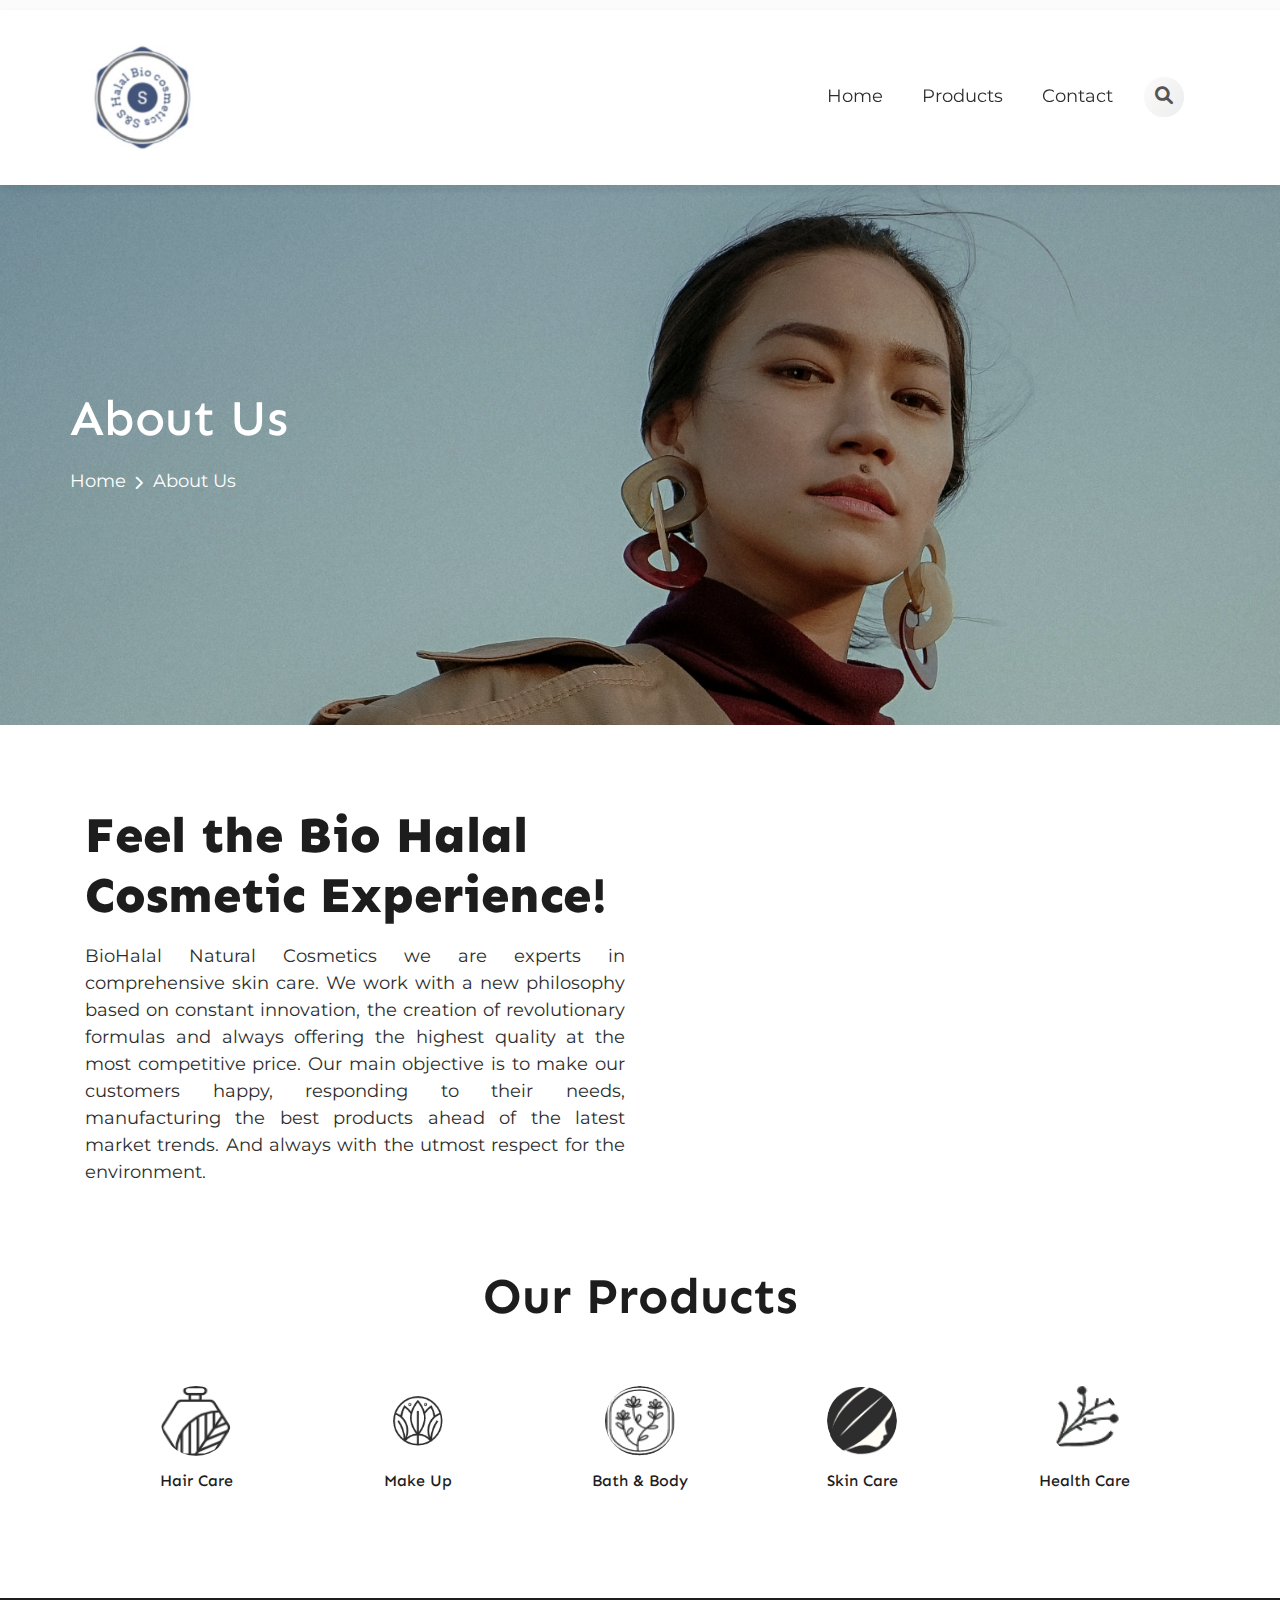
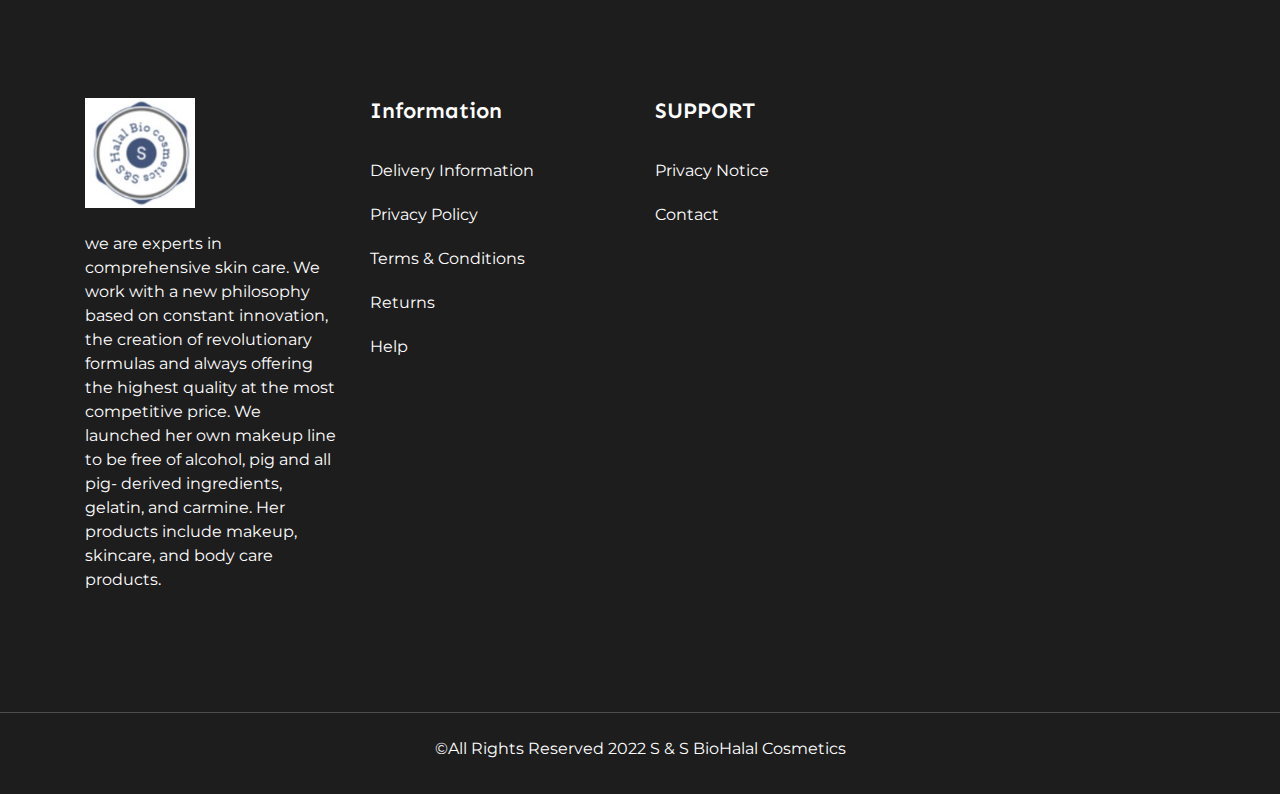
==== commit 08783a20: "Add files via upload" ====
--- a/about.html
+++ b/about.html
@@ -59,7 +59,7 @@
             <a href="index.html" class="header-menu-logo navbar-brand">
               <img src="img/logo.png" alt="BioHalal logo">
             </a>
-            <button class="navbar-toggler" type="button" data-toggle="collapse" data-target="https://forms.gle/9vh7PXT46bDUKeSv6navbarSupportedContent"
+             <button class="navbar-toggler" type="button" data-toggle="collapse" data-target="#navbarSupportedContent"
               aria-controls="navbarSupportedContent" aria-expanded="false" aria-label="Toggle navigation">
               <span class="navbar-toggler-icon"></span>
             </button>
@@ -69,8 +69,8 @@
               <!-- Left nav -->
               <ul class="nav navbar-nav ml-auto hm-collections">
                 
-                <li class="nav-item"><a class="nav-link" href="about.html"></a></li>
-                <li class="nav-item"><a class="nav-link" href="shop.html">our Products</a></li>
+                <li class="nav-item"><a class="nav-link" href="index.html">Home</a></li>
+                <li class="nav-item"><a class="nav-link" href="shop.html">Products</a></li>
                    <ul class="dropdown-menu">
                     <li><a class="dropdown-item" href="index.html"></a></li>
                     <li><a class="dropdown-item" href="404.html">Error Page</a></li>
@@ -167,36 +167,35 @@
       <div class="container">
         <!-- Section Top Title -->
         <div class="section-top-box text-center">
-          <h2 class="st-title">Our Partners</h2>
+          <h2 class="st-title">Our Products</h2>
         </div>
         <!-- Section Top Title -->
         <div class="membership-wrapper flex-all text-center">
           <div class="single-member">
             <img src="img/member-1.png" alt="" class="single-member-logo">
-            <h6 class="single-member-title">Kemisty</h6>
+            <h6 class="single-member-title">Hair Care</h6>
           </div>
           <div class="single-member">
             <img src="img/member-2.png" alt="" class="single-member-logo">
-            <h6 class="single-member-title">Natur All</h6>
+            <h6 class="single-member-title">Make Up</h6>
           </div>
           <div class="single-member">
             <img src="img/member-3.png" alt="" class="single-member-logo">
-            <h6 class="single-member-title">Cosmetix</h6>
+            <h6 class="single-member-title">Bath & Body</h6>
           </div>
           <div class="single-member">
             <img src="img/member-4.png" alt="" class="single-member-logo">
-            <h6 class="single-member-title">Skinist</h6>
+            <h6 class="single-member-title">Skin Care</h6>
           </div>
           <div class="single-member">
             <img src="img/member-5.png" alt="" class="single-member-logo">
-            <h6 class="single-member-title">Organist</h6>
+            <h6 class="single-member-title">Health Care</h6>
           </div>
         </div>
       </div>
     </div>
   </section>
   <!-- Membership Section End -->
-
 
 
   <!-- Footer Section Start -->
